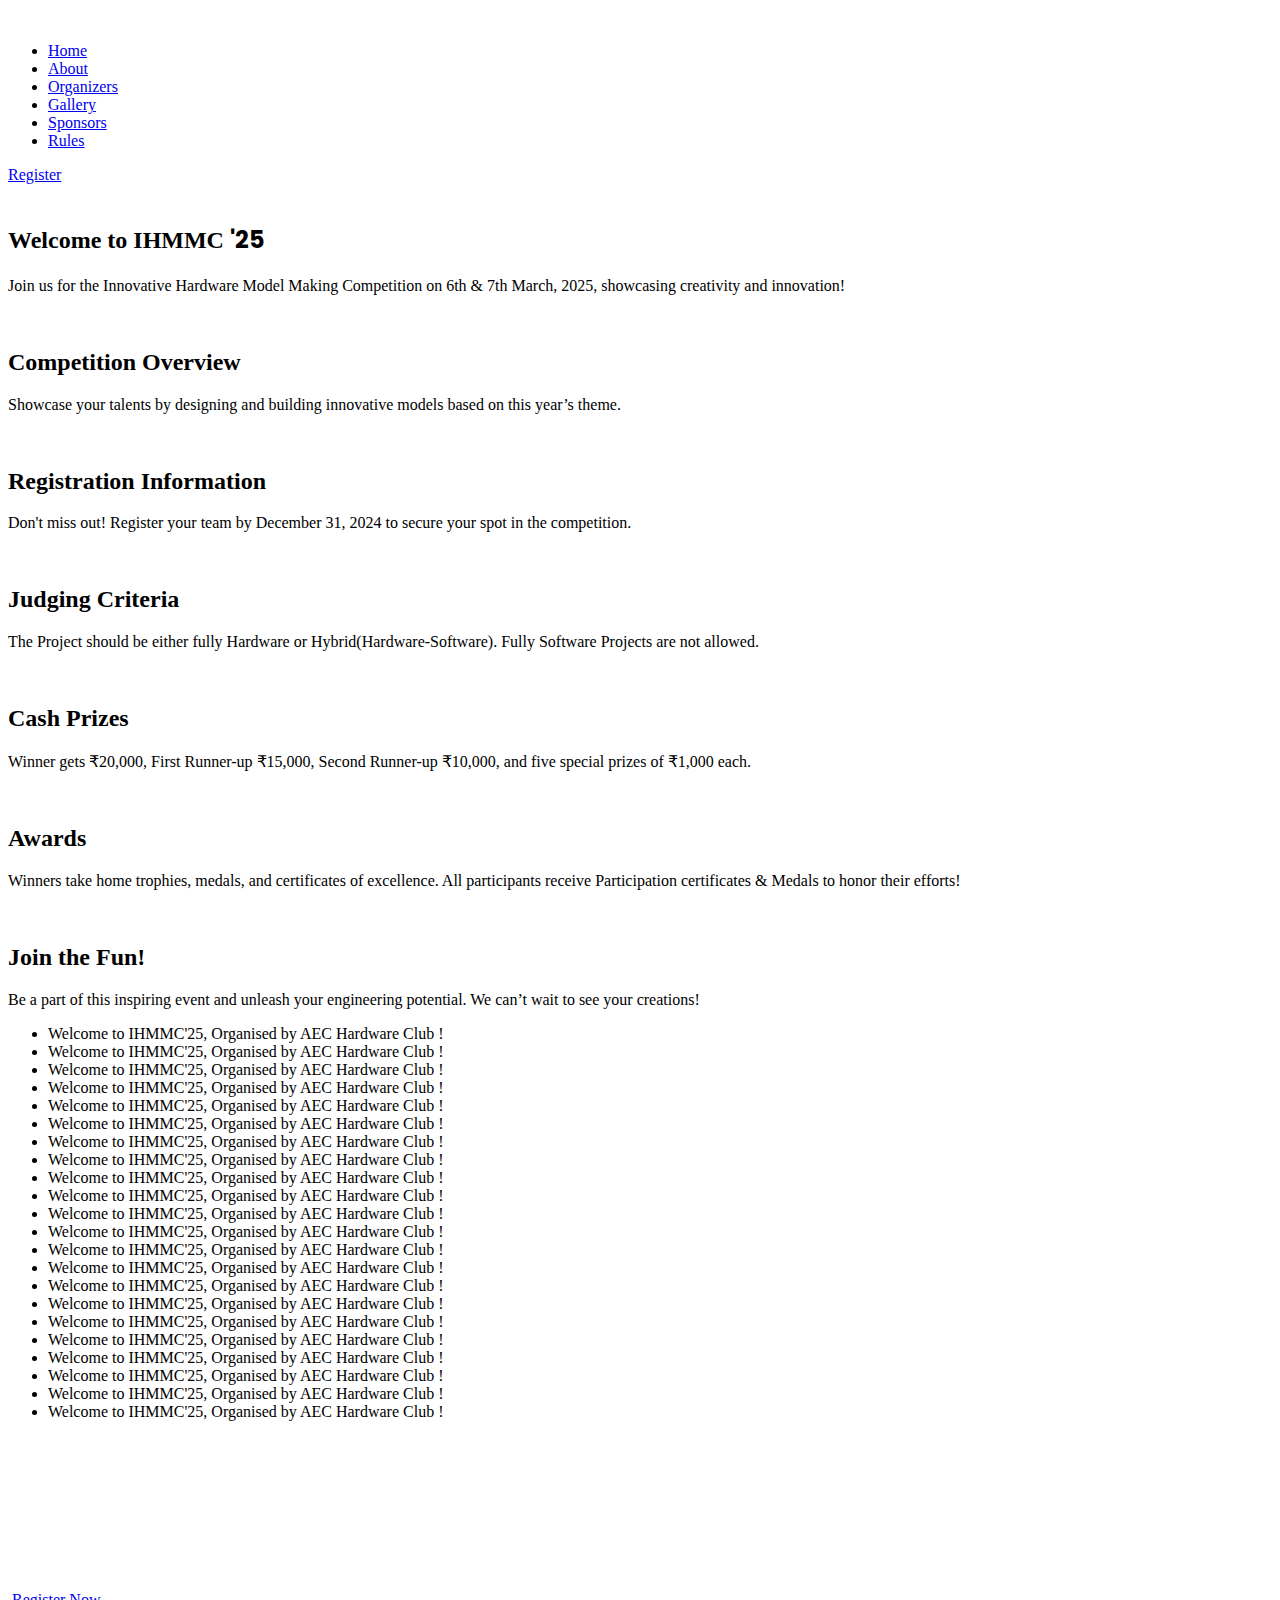
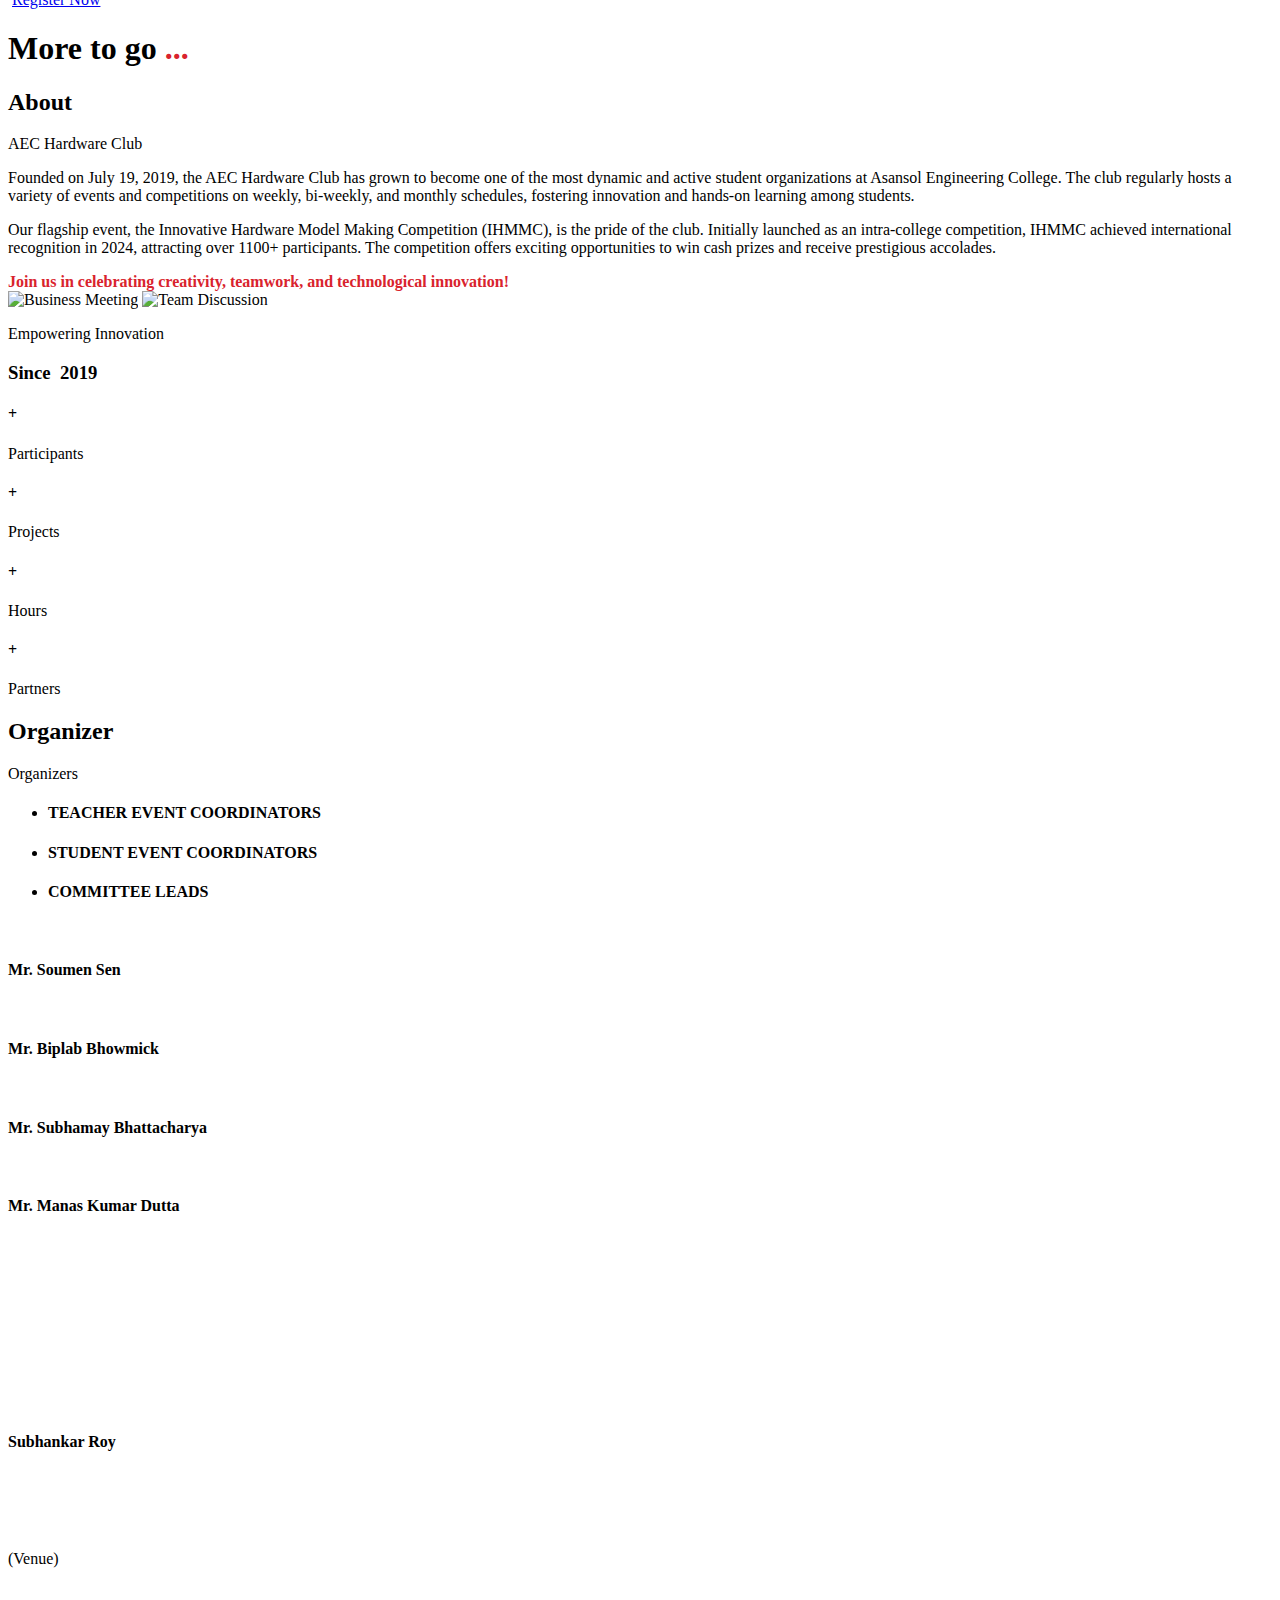
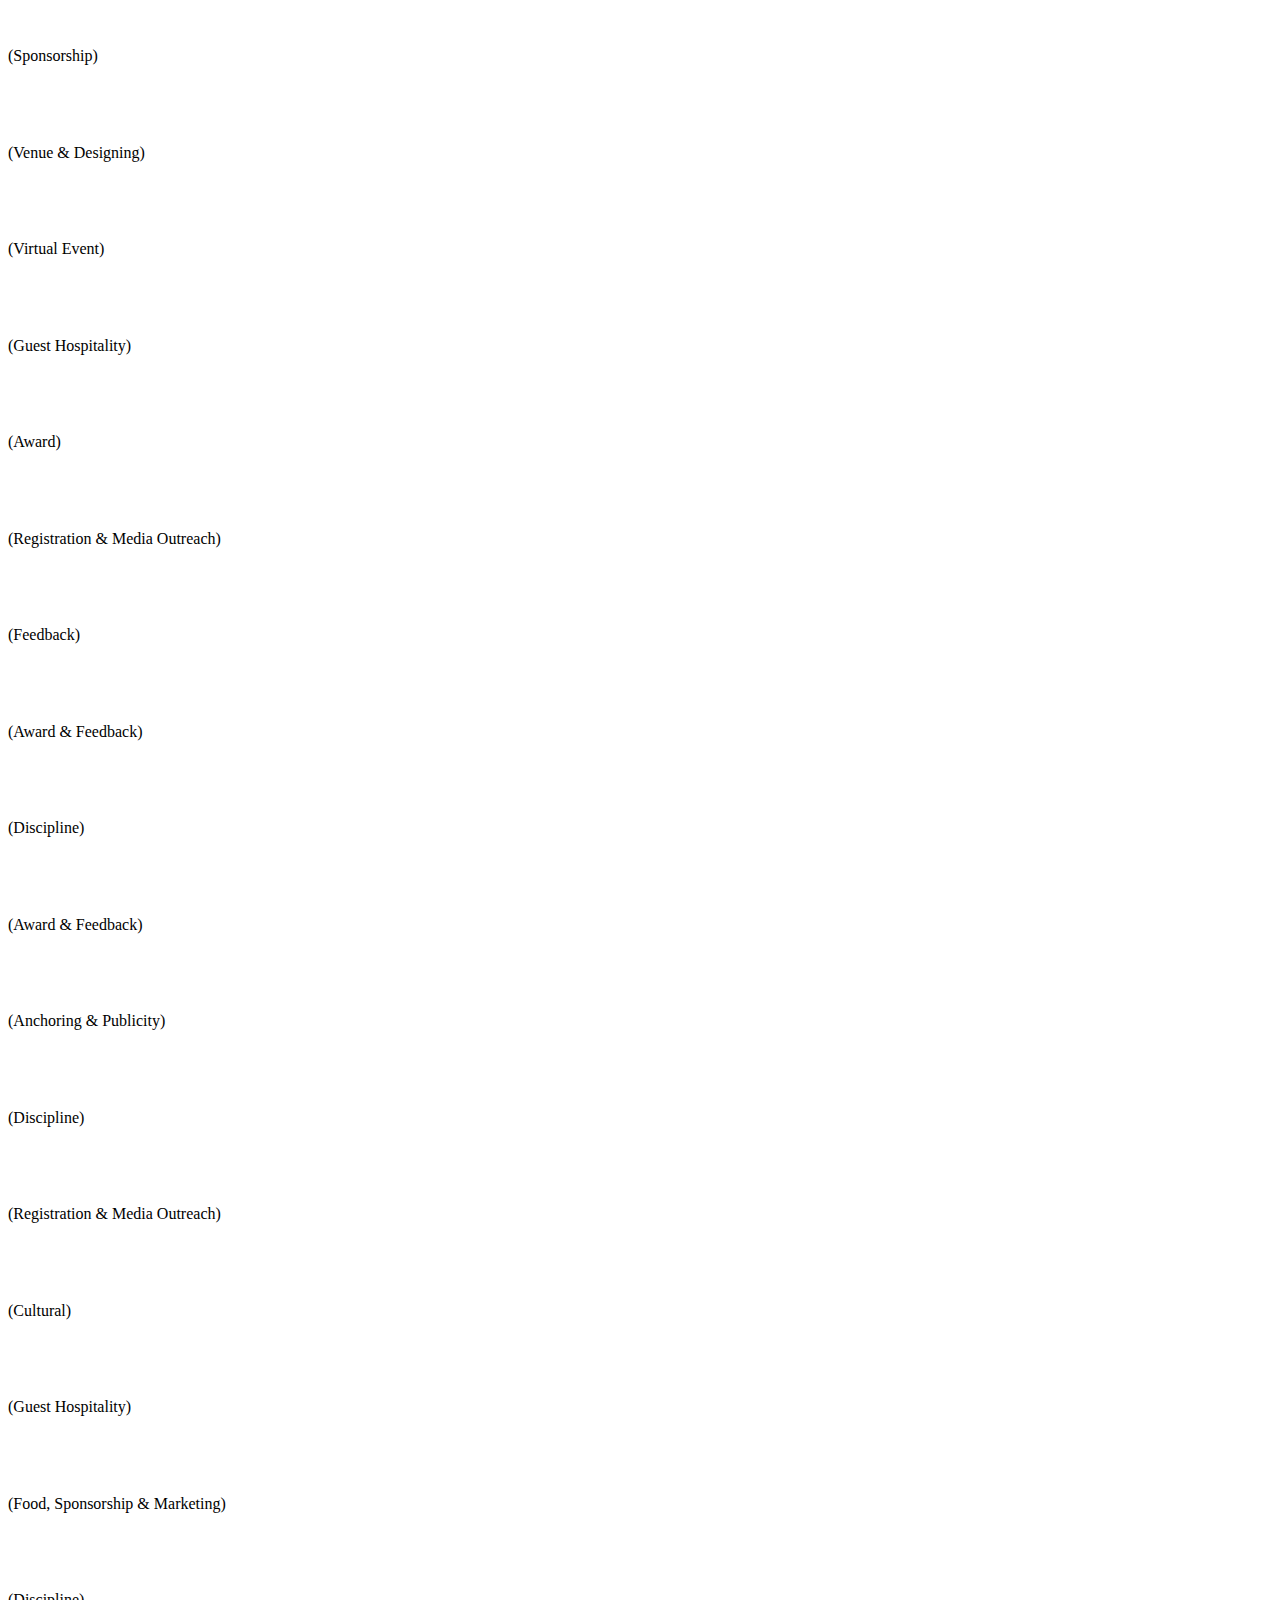
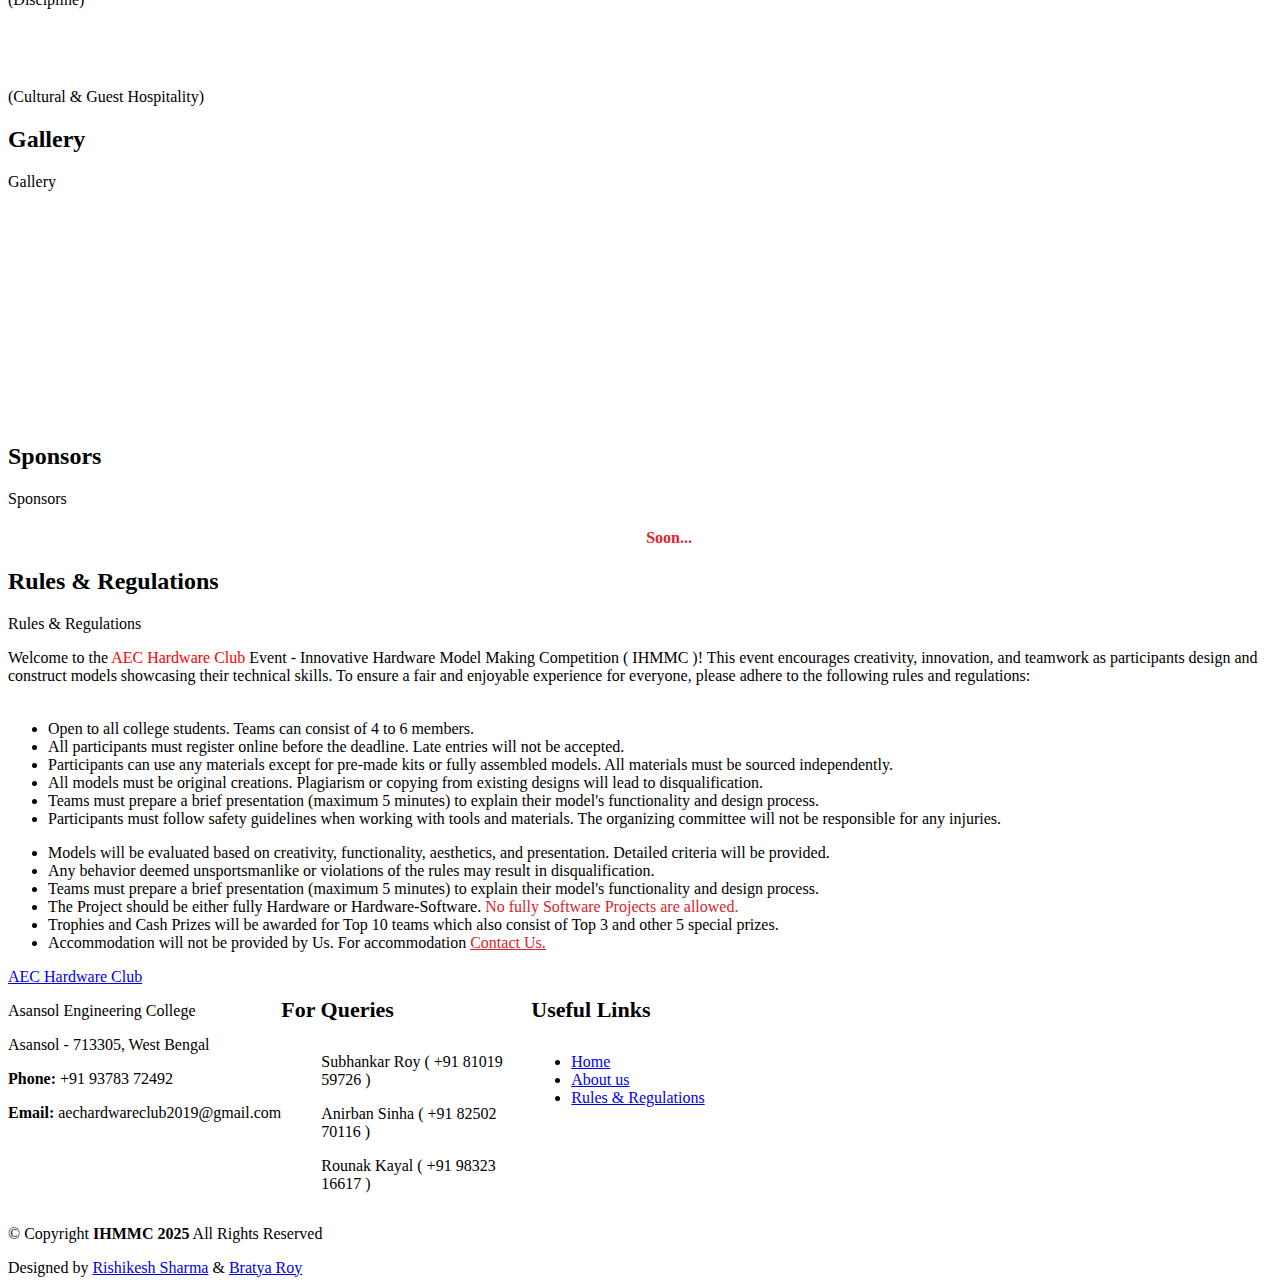
==== index.html @ 7e37bdff "Final Commited" ====
<!DOCTYPE html>
<html lang="en">

<head>
  <meta charset="utf-8">
  <meta content="width=device-width, initial-scale=1.0" name="viewport">
  <title>IHMMC 2025</title>
  <meta name="description" content="">
  <meta name="keywords" content="">

  <!-- Favicons -->
  <link href="assets/img/favicon.ico" rel="icon">
  <link href="assets/img/apple-touch-icon.png" rel="apple-touch-icon">

  <!-- Fonts -->
  <link href="https://fonts.googleapis.com" rel="preconnect">
  <link href="https://fonts.gstatic.com" rel="preconnect" crossorigin>
  <link href="https://fonts.googleapis.com/css2?family=Roboto:ital,wght@0,100;0,300;0,400;0,500;0,700;0,900;1,100;1,300;1,400;1,500;1,700;1,900&family=Poppins:ital,wght@0,100;0,200;0,300;0,400;0,500;0,600;0,700;0,800;0,900;1,100;1,200;1,300;1,400;1,500;1,600;1,700;1,800;1,900&family=Raleway:ital,wght@0,100;0,200;0,300;0,400;0,500;0,600;0,700;0,800;0,900;1,100;1,200;1,300;1,400;1,500;1,600;1,700;1,800;1,900&display=swap" rel="stylesheet">

  <!-- Vendor CSS Files -->
  <link href="assets/vendor/bootstrap/css/bootstrap.min.css" rel="stylesheet">
  <link href="assets/vendor/bootstrap-icons/bootstrap-icons.css" rel="stylesheet">
  <link href="assets/vendor/aos/aos.css" rel="stylesheet">
  <link href="assets/vendor/glightbox/css/glightbox.min.css" rel="stylesheet">
  <link href="assets/vendor/swiper/swiper-bundle.min.css" rel="stylesheet">

  <!-- jquary for counter -->

  <script src="https://code.jquery.com/jquery-1.12.4.min.js"></script>

  <!-- Main CSS File -->
  <link href="assets/css/main.css" rel="stylesheet">



  <!-- Countdown Timer -->
   <!-- Google Fonts -->
   <link rel="preconnect" href="https://fonts.googleapis.com">
   <link rel="preconnect" href="https://fonts.gstatic.com" crossorigin>
   <link href="https://fonts.googleapis.com/css2?family=Poppins:wght@500;600;700&family=Open+Sans&display=swap"
       rel="stylesheet">
   <!-- Style Flipdown -->
   <link href="https://pbutcher.uk/flipdown/css/flipdown/flipdown.css" rel="stylesheet" />
   <!-- Font Awesome -->
   <link href="https://use.fontawesome.com/releases/v5.3.1/css/all.css" rel="stylesheet" />
   

</head>

<body class="index-page">

  <header id="header" class="header d-flex align-items-center sticky-top">
    <div class="container-fluid container-xl position-relative d-flex align-items-center">

      <a href="index.html" class="logo d-flex align-items-center me-auto">
        <!-- Uncomment the line below if you also wish to use an image logo -->
        <img src="assets/img/android-chrome-192x192.png" alt="">
        <!-- <h1 class="sitename">IHMMC 2025</h1> -->
      </a>

      <nav id="navmenu" class="navmenu">
        <ul>
          <li><a href="#hero" class="active">Home</a></li>
          <li><a href="#about"><span>About</span></a>
          </li>
          <li><a href="#organizer">Organizers</a></li>
          <li><a href="#gallery">Gallery</a></li>
          <li><a href="#sponsors">Sponsors</a></li>
          <li><a href="#rules">Rules</a></li>
          <!-- <li><a href="contact.html">Contact</a></li> -->
        </ul>
        <i class="mobile-nav-toggle d-xl-none bi bi-list"></i>
      </nav>

      <a class="btn-getstarted" href="form.html">Register</a>

    </div>
  </header>

  <main class="main">

    <!-- Hero Section -->
    <section id="hero" class="hero section dark-background">

      <div id="hero-carousel" class="carousel slide carousel-fade" data-bs-ride="carousel" data-bs-interval="5000">

        <div class="carousel-item active">
          <img src="assets/img/hero-carousel/img1.jpg" alt="">
          <div class="carousel-container">
            <h2>Welcome to IHMMC <span style="font-family: 'Poppins';">'25</span><br></h2>
            <p> Join us for the Innovative Hardware Model Making Competition on <span>6th&nbsp</span>&<span>&nbsp7th March, 2025</span>, showcasing creativity and innovation!</p>
            <!-- <a href="#featured-services" class="btn-get-started">Get Started</a> -->
            <!-- <div class="hero-buttons">
              <a href="form.html" class="btn btn-get-started me-0 me-sm-2 mx-1">Register Now</a>
              <a href="https://www.youtube.com/watch?v=Mo5XJzEGf5Q" class="btn btn-link mt-2 mt-sm-0 glightbox">
                <i class="bi bi-play-circle me-1"></i>
                Play Video
              </a>
            </div> -->
          </div>
        </div><!-- End Carousel Item -->

        <div class="carousel-item">
          <img src="assets/img/hero-carousel/img2.jpg" alt="">
          <div class="carousel-container">
            <h2>Competition Overview<br></h2>
            <p>Showcase your <span>talents</span> by designing and building innovative models based on this year’s theme.</p>
            <!-- <a href="#featured-services" class="btn-get-started">Get Started</a> -->
            
          </div>
        </div><!-- End Carousel Item -->

        <div class="carousel-item">
          <img src="assets/img/hero-carousel/img3.jpg" alt="">
          <div class="carousel-container">
            <h2>Registration Information</h2>
            <p>Don't miss out! Register your team by <span>December 31, 2024</span> to secure your spot in the competition.</p>
            <!-- <a href="#featured-services" class="btn-get-started">Get Started</a> -->
            
          </div>
        </div><!-- End Carousel Item -->

        <div class="carousel-item">
          <img src="assets/img/hero-carousel/img4.jpg" alt="">
          <div class="carousel-container">
            <h2>Judging Criteria</h2>
            <p>The Project should be either fully Hardware or Hybrid(Hardware-Software). <span>Fully Software Projects are not allowed</span>.</p>
            <!-- <a href="#featured-services" class="btn-get-started">Get Started</a> -->
            
          </div>
        </div><!-- End Carousel Item -->
        <div class="carousel-item">
          <img src="assets/img/hero-carousel/img5.jpg" alt="">
          <div class="carousel-container">
            <h2>Cash Prizes</h2>
            <p> Winner gets <span>₹20,000</span>, First Runner-up <span>₹15,000</span>, Second Runner-up <span>₹10,000</span>, and five special prizes of <span>₹1,000</span> each.</p>
            <!-- <a href="#featured-services" class="btn-get-started">Get Started</a> -->
            
          </div>
        </div><!-- End Carousel Item -->
        <div class="carousel-item">
          <img src="assets/img/hero-carousel/img6.jpg" alt="">
          <div class="carousel-container">
            <h2>Awards</h2>
            <p>Winners take home <span>trophies</span>, <span>medals</span>, and <span>certificates</span> of excellence. All participants receive <span>Participation certificates</span> &<span>&nbsp;Medals</span>&nbsp;to honor their efforts!</p>
            <!-- <a href="#featured-services" class="btn-get-started">Get Started</a> -->
            
          </div>
        </div><!-- End Carousel Item -->
        <div class="carousel-item">
          <img src="assets/img/hero-carousel/img7.jpg" alt="">
          <div class="carousel-container">
            <h2>Join the Fun!</h2>
            <p>Be a part of this <span>inspiring event</span> and unleash your <span>engineering potential</span>. We can’t wait to see your creations!</p>
            <!-- <a href="#featured-services" class="btn-get-started">Get Started</a> -->
            
          </div>
        </div><!-- End Carousel Item -->

        <a class="carousel-control-prev" href="#hero-carousel" role="button" data-bs-slide="prev">
          <span class="carousel-control-prev-icon bi bi-chevron-left" aria-hidden="true"></span>
        </a>

        <a class="carousel-control-next" href="#hero-carousel" role="button" data-bs-slide="next">
          <span class="carousel-control-next-icon bi bi-chevron-right" aria-hidden="true"></span>
        </a>

        <ol class="carousel-indicators"></ol>

      </div>

    </section><!-- /Hero Section -->

    <!-- scrolling part -->

    <div class="stock-ticker" >
      <ul aria-hidden="true">
        <li class="ihmmc">Welcome to IHMMC'25, Organised by AEC Hardware Club !</li>
        <li class="ihmmc">Welcome to IHMMC'25, Organised by AEC Hardware Club !</li>
        <li class="ihmmc">Welcome to IHMMC'25, Organised by AEC Hardware Club !</li>
        <li class="ihmmc">Welcome to IHMMC'25, Organised by AEC Hardware Club !</li>
        <li class="ihmmc">Welcome to IHMMC'25, Organised by AEC Hardware Club !</li>
        <li class="ihmmc">Welcome to IHMMC'25, Organised by AEC Hardware Club !</li>
        <li class="ihmmc">Welcome to IHMMC'25, Organised by AEC Hardware Club !</li>
        <li class="ihmmc">Welcome to IHMMC'25, Organised by AEC Hardware Club !</li>
        <li class="ihmmc">Welcome to IHMMC'25, Organised by AEC Hardware Club !</li>
        <li class="ihmmc">Welcome to IHMMC'25, Organised by AEC Hardware Club !</li>
        <li class="ihmmc">Welcome to IHMMC'25, Organised by AEC Hardware Club !</li>
        <li class="ihmmc">Welcome to IHMMC'25, Organised by AEC Hardware Club !</li>
        <li class="ihmmc">Welcome to IHMMC'25, Organised by AEC Hardware Club !</li>
        <li class="ihmmc">Welcome to IHMMC'25, Organised by AEC Hardware Club !</li>
        <li class="ihmmc">Welcome to IHMMC'25, Organised by AEC Hardware Club !</li>
        <li class="ihmmc">Welcome to IHMMC'25, Organised by AEC Hardware Club !</li>
        <li class="ihmmc">Welcome to IHMMC'25, Organised by AEC Hardware Club !</li>
        <li class="ihmmc">Welcome to IHMMC'25, Organised by AEC Hardware Club !</li>
        <li class="ihmmc">Welcome to IHMMC'25, Organised by AEC Hardware Club !</li>
        <li class="ihmmc">Welcome to IHMMC'25, Organised by AEC Hardware Club !</li>
        <li class="ihmmc">Welcome to IHMMC'25, Organised by AEC Hardware Club !</li>
        <li class="ihmmc">Welcome to IHMMC'25, Organised by AEC Hardware Club !</li>
      </ul>
    </div>

    <!-- Video Section -->
    <section class="video-sec section">
      <div class="teaser">
        <iframe width="100%" height="100%" src="https://www.youtube.com/embed/lcIztndGxQ0" title="IHMMC&#39;25: Unleash the Innovator Within!🚀💡 | AEC Hardware Club" frameborder="0" allow="accelerometer; autoplay; clipboard-write; encrypted-media; gyroscope; picture-in-picture; web-share" referrerpolicy="strict-origin-when-cross-origin" allowfullscreen></iframe>
      </div>
      <div class="register">
        <img src="assets/img/G5bYnp7WzA.gif" alt="">
        <a class="button-85" href="form.html">Register Now</a>
      </div>
    </section><!-- /About Section -->


    <!-- Countdown Timer -->
    <section id="demo" class="section count-down">
      <div class="flipdown flipdown__theme-light" id="flipdown"></div>
      <h1 class="responsive-heading">
        More to go<span style="color: #D9232D; font-weight: bolder;">&nbsp;...</span>
      </h1>
    </section>


    <!-- About Section -->
    <section id="about" class="about section">

      <!-- Section Title -->
      <div class="container section-title" data-aos="fade-up">
        <h2>About</h2>
        <p>AEC Hardware Club<br></p>
      </div><!-- End Section Title -->

      <div class="container" data-aos="fade-up" data-aos-delay="100">

        <div class="row gy-4 padding-lr">

          <div class="col-lg-6 col-md-6 content" data-aos="fade-up" data-aos-delay="100">
            <p>
               Founded on July 19, 2019, the AEC Hardware Club has grown to become one of the most dynamic and active student organizations at Asansol Engineering College. The club regularly hosts a variety of events and competitions on weekly, bi-weekly, and monthly schedules, fostering innovation and hands-on learning among students.
            </p>

            <p>
              Our flagship event, the Innovative Hardware Model Making Competition (IHMMC), is the pride of the club. Initially launched as an intra-college competition, IHMMC achieved international recognition in 2024, attracting over 1100+ participants. The competition offers exciting opportunities to win cash prizes and receive prestigious accolades.
            </p>
            <span style="color: #D9232D; font-weight: 600;">Join us in celebrating creativity, teamwork, and technological innovation!
            </span>
            <!-- <ul>
              <li><i class="bi bi-check2-circle"></i> <span> The Club promotes collaboration in hardware development and engineering.</span></li>
              <li><i class="bi bi-check2-circle"></i> <span>We provide practical experience through projects, workshops, and labs.</span></li>
              <li><i class="bi bi-check2-circle"></i> <span>Members work together on innovative projects and competitions.</span></li>
              <li><i class="bi bi-check2-circle"></i> <span>Faculty and industry mentors offer valuable insights and support.</span></li>
              <li><i class="bi bi-check2-circle"></i> <span>We share our passion for hardware through outreach and educational events.</span></li>
            </ul> -->
          </div>

          <div class="col-lg-6 col-md-6" data-aos="fade-up" data-aos-delay="300">
            <div class="image-wrapper">
              <div class="images position-relative" data-aos="zoom-out" data-aos-delay="400">
                <img src="assets/img/llg2 (1).png" alt="Business Meeting" class="img-fluid main-image">
                <!-- <img src="assets/img/llg1.png" alt="Team Discussion" class="img-fluid small-image"> -->
                <img src="assets/img/HC LOGO.png" alt="Team Discussion" class="img-fluid small-image">
              </div>
              <div class="experience-badge floating">
                <p>Empowering Innovation</p>
                <h3> <span>Since &nbsp</span>2019</h3>
              </div>
            </div>
          </div>

        </div>

      </div>

      <div class="row stats-row gy-4 mt-5" data-aos="fade-up" data-aos-delay="500">
        <div class="col-lg-3 col-md-6">
          <div class="stat-item">
            <div class="stat-icon">
              <!-- <i class="bi bi-trophy"></i> -->
              <i class="bi bi-person"></i>
            </div>
            <div class="stat-content">
              <h4><span data-purecounter-start="0" data-purecounter-end="1100" data-purecounter-duration="1" class="purecounter"></span>+</h4>
              <p class="mb-0">Participants</p>
            </div>
          </div>
        </div>
        <div class="col-lg-3 col-md-6">
          <div class="stat-item">
            <div class="stat-icon">
              <!-- <i class="bi bi-briefcase"></i> -->
              <i class="bi bi-airplane-engines"></i>
            </div>
            <div class="stat-content">
              <h4><span data-purecounter-start="0" data-purecounter-end="250" data-purecounter-duration="1" class="purecounter"></span>+</h4>
              <p class="mb-0">Projects</p>
            </div>
          </div>
        </div>
        <div class="col-lg-3 col-md-6">
          <div class="stat-item">
            <div class="stat-icon">
              <!-- <i class="bi bi-graph-up"></i> -->
              <i class="bi bi-hourglass-split"></i>
            </div>
            <div class="stat-content">
              <h4><span data-purecounter-start="0" data-purecounter-end="50" data-purecounter-duration="1" class="purecounter"></span>+</h4>
              <p class="mb-0">Hours</p>
            </div>
          </div>
        </div>
        <div class="col-lg-3 col-md-6">
          <div class="stat-item">
            <div class="stat-icon">
              <!-- <i class="bi bi-award"></i> -->
              <i class="bi bi-microsoft-teams"></i>
            </div>
            <div class="stat-content">
              <h4><span data-purecounter-start="0" data-purecounter-end="40" data-purecounter-duration="1" class="purecounter"></span>+</h4>
              <p class="mb-0">Partners</p>
            </div>
          </div>
        </div>
      </div>

    </section><!-- /About Section -->

    <!-- performar_area_start  -->
     <section id="organizer">
    <div id="organizer" class="performar_area black_bg">
      <div class="container">
          <!-- Section Title -->
      <div class="container section-title" data-aos="fade-up">
        <h2>Organizer</h2>
        <p>Organizers<br></p>
      </div><!-- End Section Title -->
      <section id="features" class="features section">

        <!-- Section Title -->
  
        <div class="container">
  
          <div class="d-flex justify-content-center">
  
            <ul class="nav nav-tabs" data-aos="fade-up" data-aos-delay="100">
  
              <li class="nav-item">
                <a class="nav-link active show" data-bs-toggle="tab" data-bs-target="#features-tab-1">
                  <h4>TEACHER EVENT COORDINATORS</h4>
                </a>
              </li><!-- End tab nav item -->
  
              <li class="nav-item">
                <a class="nav-link" data-bs-toggle="tab" data-bs-target="#features-tab-2">
                  <h4>STUDENT EVENT COORDINATORS</h4>
                </a><!-- End tab nav item -->
  
              </li>
              <li class="nav-item">
                <a class="nav-link" data-bs-toggle="tab" data-bs-target="#features-tab-3">
                  <h4>COMMITTEE LEADS</h4>
                </a>
              </li>
              <!-- End tab nav item -->
  
            </ul>
  
          </div>
  
          <div class="tab-content" data-aos="fade-up" data-aos-delay="200">
  
            <div class="tab-pane fade active show" id="features-tab-1">
              <div class="row justify-content-center" >
                <div class="col-lg-8">
                    <div class="row">
                        <div class="col-lg-4 col-md-4">
                            <div  class="single_performer wow fadeInUp" data-aos="fade-up" data-wow-duration="1s" data-aos-delay="100" data-wow-delay=".3s">
                                <div data-tilt class="thumb">
                                    <img src="assets/img/performer/21.png" alt="">
                                </div>
                                <div class="performer_heading">
                                    <h4>Mr. Soumen Sen</h4>
                                    <!-- <span>Faculty Co-Ordinator</span> -->
                                </div>
                            </div>
                        </div>
                        <div class="col-lg-4 col-md-4">
                            <div  class="single_performer wow fadeInUp" data-aos="fade-up" data-wow-duration="1s" data-aos-delay="200" data-wow-delay=".4s">
                                <div data-tilt class="thumb">
                                    <img src="assets/img/performer/23.png" alt="">
                                </div>
                                <div class="performer_heading">
                                    <h4>Mr. Biplab Bhowmick</h4>
                                    <!-- <span>Faculty Co-Ordinator</span> -->
                                </div>
                            </div>
                        </div>
                        <div class="col-lg-4 col-md-4">
                            <div  class="single_performer wow fadeInUp" data-aos="fade-up" data-wow-duration="1s" data-aos-delay="300" data-wow-delay=".4s">
                                <div data-tilt class="thumb">
                                    <img src="assets/img/performer/22.png" alt="">
                                </div>
                                <div class="performer_heading">
                                    <h4>Mr. Subhamay Bhattacharya</h4>
                                    <!-- <span>Faculty Co-Ordinator</span> -->
                                </div>
                            </div>
                        </div>
                        <div class="col-lg-4 col-md-4">
                            <div  class="single_performer wow fadeInUp" data-aos="fade-up" data-wow-duration="1s" data-aos-delay="400" data-wow-delay=".5s">
                                <div data-tilt class="thumb">
                                    <img src="assets/img/performer/24.png" alt="">
                                </div>
                                <div class="performer_heading">
                                    <h4>Mr. Manas Kumar Dutta</h4>
                                    <!-- <span>Faculty Co-Ordinator</span> -->
                                </div>
                            </div>
                        </div>
                    </div>
                </div>
            </div>
            </div><!-- End tab content item -->
  
            <div class="tab-pane fade" id="features-tab-2">
              <div class="row justify-content-center" >
                <div class="col-lg-8">
                    <div class="row">
                        <div class="col-lg-4 col-md-4">
                            <div  class="single_performer wow fadeInUp" data-aos="fade-up" data-wow-duration="1s" data-aos-delay="100" data-wow-delay=".3s">
                                <div data-tilt class="thumb">
                                    <img src="assets/img/performer/2.png" alt="">
                                </div>
                                <div class="performer_heading">
                                    <h4><a href="https://www.instagram.com/photo_seen_this_is_/profilecard/?igsh=NjFianNvNGh6cmhi" style="color: #fff;">Rounak Kayal</a></h4>
                                    <!-- <span>Student Co-Ordinator</span> -->
                                </div>
                            </div>
                        </div>
                        <div class="col-lg-4 col-md-4">
                            <div  class="single_performer wow fadeInUp" data-aos="fade-up" data-wow-duration="1s" data-aos-delay="200" data-wow-delay=".4s">
                                <div data-tilt class="thumb">
                                    <img src="assets/img/performer/3.png" alt="">
                                </div>
                                <div class="performer_heading">
                                    <h4> <a href="https://www.linkedin.com/in/anirban-sinha-5181b0231" style="color: #fff;">Anirban Sinha</a> </h4>
                                    <!-- <span>Student Co-Ordinator</span> -->
                                </div>
                            </div>
                        </div>
                        <div class="col-lg-4 col-md-4">
                            <div  class="single_performer wow fadeInUp" data-aos="fade-up" data-wow-duration="1s" data-aos-delay="300" data-wow-delay=".4s">
                                <div data-tilt class="thumb">
                                    <img src="assets/img/performer/26.png" alt="">
                                </div>
                                <div class="performer_heading">
                                    <h4>Subhankar Roy</h4>
                                    <!-- <span>Student Co-Ordinator</span> -->
                                </div>
                            </div>
                        </div>
                    </div>
                </div>
            </div>
            </div><!-- End tab content item -->
  
            <div class="tab-pane fade" id="features-tab-3">
              <div class="row justify-content-center" >
                <div class="col-lg-8">
                    <div class="row">
                        <div class="col-lg-4 col-md-4">
                            <div  class="single_performer wow fadeInUp" data-aos="fade-up" data-wow-duration="1s" data-aos-delay="100" data-wow-delay=".3s">
                                <div data-tilt class="thumb">
                                    <img src="assets/img/performer/1.png" alt="">
                                </div>
                                <div class="performer_heading">
                                    <h4><a href="https://www.linkedin.com/in/amit-sen-610102259?utm_source=share&utm_campaign=share_via&utm_content=profile&utm_medium=android_app" style="color: #fff;">Amit Sen</a></h4>
                                    <span>(Venue)</span>
                                </div>
                            </div>
                        </div>
                        <div class="col-lg-4 col-md-4">
                            <div  class="single_performer wow fadeInUp" data-aos="fade-up" data-wow-duration="1s" data-aos-delay="200" data-wow-delay=".4s">
                                <div data-tilt class="thumb">
                                    <img src="assets/img/performer/4.png" alt="">
                                </div>
                                <div class="performer_heading">
                                    <h4><a href="https://www.linkedin.com/in/ananya-ghosh-462a68275/" style="color: #fff;">Ananya Ghosh</a></h4>
                                    <span>(Sponsorship)</span>
                                </div>
                            </div>
                        </div>
                        <div class="col-lg-4 col-md-4">
                            <div  class="single_performer wow fadeInUp" data-aos="fade-up" data-wow-duration="1s" data-aos-delay="300" data-wow-delay=".4s">
                                <div data-tilt class="thumb">
                                    <img src="assets/img/performer/21.jpg" alt="">
                                </div>
                                <div class="performer_heading">
                                    <h4><a href="https://www.linkedin.com/in/bratya-roy/" style="color: #fff;">Bratya Roy</a></h4>
                                    <span>(Venue & Designing)</span>
                                </div>
                            </div>
                        </div>
                        <div class="col-lg-4 col-md-4">
                            <div  class="single_performer wow fadeInUp" data-aos="fade-up" data-wow-duration="1s" data-aos-delay="400" data-wow-delay=".5s">
                                <div data-tilt class="thumb">
                                    <img src="assets/img/performer/5.png" alt="">
                                </div>
                                <div class="performer_heading">
                                    <h4><a href="https://www.linkedin.com/in/joyjeet-mukherjee05?utm_source=share&utm_campaign=share_via&utm_content=profile&utm_medium=android_app" style="color: #fff;">Joyjeet Mukherjee </a></h4>
                                    <span>(Virtual Event)</span>
                                </div>
                            </div>
                        </div>
                        <div class="col-lg-4 col-md-4">
                            <div   class="single_performer wow fadeInUp" data-aos="fade-up" data-wow-duration="1s" data-aos-delay="500" data-wow-delay=".6s">
                                <div data-tilt class="thumb">
                                    <img src="assets/img/performer/6.png" alt="">
                                </div>
                                <div class="performer_heading">
                                    <h4><a href="https://www.linkedin.com/in/komal-kumari-a7824b225?utm_source=share&utm_campaign=share_via&utm_content=profile&utm_medium=android_app" style="color: #fff;">Komal Kumari</a></h4>
                                    <span>(Guest Hospitality)</span>
                                </div>
                            </div>
                        </div>
                        <div class="col-lg-4 col-md-4">
                          <div   class="single_performer wow fadeInUp" data-aos="fade-up" data-wow-duration="1s" data-aos-delay="600" data-wow-delay=".6s">
                              <div data-tilt class="thumb">
                                  <img src="assets/img/performer/7.png" alt="">
                              </div>
                              <div class="performer_heading">
                                  <h4><a href="https://www.linkedin.com/in/madhumita-ghosh-b51531238" style="color: #fff;">Madhumita Ghosh</a></h4>
                                  <span>(Award)</span>
                              </div>
                          </div>
                      </div>
                      <div class="col-lg-4 col-md-4">
                        <div   class="single_performer wow fadeInUp" data-aos="fade-up" data-wow-duration="1s" data-aos-delay="600" data-wow-delay=".6s">
                            <div data-tilt class="thumb">
                                <img src="assets/img/performer/9.png" alt="">
                            </div>
                            <div class="performer_heading">
                                <h4><a href="https://www.linkedin.com/in/nilanjan-dutta-286206225/" style="color: #fff;">Nilanjan Dutta</a></h4>
                                <span>(Registration & Media Outreach)</span>
                            </div>
                        </div>
                    </div>
                    <div class="col-lg-4 col-md-4">
                      <div   class="single_performer wow fadeInUp" data-aos="fade-up" data-wow-duration="1s" data-aos-delay="600" data-wow-delay=".6s">
                          <div data-tilt class="thumb">
                              <img src="assets/img/performer/10.png" alt="">
                          </div>
                          <div class="performer_heading">
                              <h4><a href="https://www.linkedin.com/in/nikita-yadav-b66841237/" style="color: #fff;">Nikita Yadav</a></h4>
                              <span>(Feedback)</span>
                          </div>
                      </div>
                  </div>
                  <div class="col-lg-4 col-md-4">
                    <div   class="single_performer wow fadeInUp" data-aos="fade-up" data-wow-duration="1s" data-aos-delay="600" data-wow-delay=".6s">
                        <div data-tilt class="thumb">
                            <img src="assets/img/performer/8.png" alt="">
                        </div>
                        <div class="performer_heading">
                            <h4><a href="" style="color: #fff;">Nishu Kumari</a></h4>
                            <span>(Award & Feedback)</span>
                        </div>
                    </div>
                </div>
                <div class="col-lg-4 col-md-4">
                  <div   class="single_performer wow fadeInUp" data-aos="fade-up" data-wow-duration="1s" data-aos-delay="600" data-wow-delay=".6s">
                      <div data-tilt class="thumb">
                          <img src="assets/img/performer/11.png" alt="">
                      </div>
                      <div class="performer_heading">
                          <h4><a href="https://www.linkedin.com/in/priyanshu-chatterjee-0b79b523a?utm_source=share&utm_campaign=share_via&utm_content=profile&utm_medium=android_app" style="color: #fff;">Priyanshu Chatterjee</a></h4>
                          <span>(Discipline)</span>
                      </div>
                  </div>
              </div>
              <div class="col-lg-4 col-md-4">
                <div   class="single_performer wow fadeInUp" data-aos="fade-up" data-wow-duration="1s" data-aos-delay="600" data-wow-delay=".6s">
                    <div data-tilt class="thumb">
                        <img src="assets/img/performer/12.png" alt="">
                    </div>
                    <div class="performer_heading">
                        <h4><a href="https://www.instagram.com/rittika__24?igsh=MWl3aXo0cHM2dDVncw==" style="color: #fff;">Ritika Das</a></h4>
                        <span>(Award & Feedback)</span>
                    </div>
                </div>
            </div>
            <div class="col-lg-4 col-md-4">
              <div   class="single_performer wow fadeInUp" data-aos="fade-up" data-wow-duration="1s" data-aos-delay="600" data-wow-delay=".6s">
                  <div data-tilt class="thumb">
                      <img src="assets/img/performer/13.png" alt="">
                  </div>
                  <div class="performer_heading">
                      <h4><a href="https://www.linkedin.com/in/rumsha-waqia-wania-129718254?utm_source=share&utm_campaign=share_via&utm_content=profile&utm_medium=android_app" style="color: #fff;">Rumsha Waqia Wania</a></h4>
                      <span>(Anchoring & Publicity)</span>
                  </div>
              </div>
          </div>
          <div class="col-lg-4 col-md-4">
            <div   class="single_performer wow fadeInUp" data-aos="fade-up" data-wow-duration="1s" data-aos-delay="600" data-wow-delay=".6s">
                <div data-tilt class="thumb">
                    <img src="assets/img/performer/16.png" alt="">
                </div>
                <div class="performer_heading">
                    <h4><a href="https://www.linkedin.com/in/sanket-banerjee-6a5029231/" style="color: #fff;">Sanket Banerjee</a></h4>
                    <span>(Discipline)</span>
                </div>
            </div>
        </div>
        <div class="col-lg-4 col-md-4">
          <div   class="single_performer wow fadeInUp" data-aos="fade-up" data-wow-duration="1s" data-aos-delay="600" data-wow-delay=".6s">
              <div data-tilt class="thumb">
                  <img src="assets/img/performer/15.png" alt="">
              </div>
              <div class="performer_heading">
                  <h4><a href="https://www.linkedin.com/in/saroj-ghosh-a0a952225?trk=contact-info" style="color: #fff;">Saroj Ghosh</a></h4>
                  <span>(Registration & Media Outreach)</span>
              </div>
          </div>
      </div>
      <div class="col-lg-4 col-md-4">
        <div   class="single_performer wow fadeInUp" data-aos="fade-up" data-wow-duration="1s" data-aos-delay="600" data-wow-delay=".6s">
            <div data-tilt class="thumb">
                <img src="assets/img/performer/14.png" alt="">
            </div>
            <div class="performer_heading">
                <h4><a href="https://www.instagram.com/say_it_sayak/profilecard/?igsh=MTE0aGIzdzJiYjcxOQ==" style="color: #fff;">Sayak Bhattacharjee</a></h4>
                <span>(Cultural)</span>
            </div>
        </div>
    </div>
    <div class="col-lg-4 col-md-4">
      <div   class="single_performer wow fadeInUp" data-aos="fade-up" data-wow-duration="1s" data-aos-delay="600" data-wow-delay=".6s">
          <div data-tilt class="thumb">
              <img src="assets/img/performer/19.png" alt="">
          </div>
          <div class="performer_heading">
              <h4><a href="" style="color: #fff;">Snigdha Maji</a> </h4>
              <span>(Guest Hospitality)</span>
          </div>
      </div>
  </div>

  <div class="col-lg-4 col-md-4">
    <div   class="single_performer wow fadeInUp" data-aos="fade-up" data-wow-duration="1s" data-aos-delay="600" data-wow-delay=".6s">
        <div data-tilt class="thumb">
            <img src="assets/img/performer/17.png" alt="">
        </div>
        <div class="performer_heading">
            <h4><a href="https://www.linkedin.com/in/subhadeep-maity-434b16212?utm_source=share&utm_campaign=share_via&utm_content=profile&utm_medium=android_app" style="color: #fff;">Subhadeep Maity</a> </h4>
            <span>(Food, Sponsorship & Marketing)</span>
        </div>
    </div>
</div>
<div class="col-lg-4 col-md-4">
  <div   class="single_performer wow fadeInUp" data-aos="fade-up" data-wow-duration="1s" data-aos-delay="600" data-wow-delay=".6s">
      <div data-tilt class="thumb">
          <img src="assets/img/performer/18.png" alt="">
      </div>
      <div class="performer_heading">
          <h4><a href="https://www.linkedin.com/in/suhana-parvin-a72239247/" style="color: #fff;">Suhana Parvin </a></h4>
          <span>(Discipline)</span>
      </div>
  </div>
</div>
<div class="col-lg-4 col-md-4">
  <div   class="single_performer wow fadeInUp" data-aos="fade-up" data-wow-duration="1s" data-aos-delay="600" data-wow-delay=".6s">
      <div data-tilt class="thumb">
          <img src="assets/img/performer/20.png" alt="">
      </div>
      <div class="performer_heading">
          <h4><a href="https://www.linkedin.com/in/swastikadas542/" style="color: #fff;">Swastika Das</a></h4>
          <span>(Cultural & Guest Hospitality)</span>
      </div>
  </div>
</div>
                    </div>
                </div>
            </div>
            </div><!-- End tab content item -->
  
          </div>
  
        </div>
  
      </section><!-- /Features Section -->
      </div>
  </div>
</section>
  <!-- performar_area_end  -->

  <!-- Gallery Section -->
  <section id="gallery" class="gallery section">

    <!-- Section Title -->
    <div class="container section-title" data-aos="fade-up">
      <h2>Gallery</h2>
      <p>Gallery</p>
    </div><!-- End Section Title -->

    <div class="container" data-aos="fade-up" data-aos-delay="100">

      <div class="swiper init-swiper">
        <script type="application/json" class="swiper-config">
          {
            "loop": true,
            "speed": 600,
            "autoplay": {
              "delay": 5000
            },
            "slidesPerView": "auto",
            "centeredSlides": true,
            "pagination": {
              "el": ".swiper-pagination",
              "type": "bullets",
              "clickable": true
            },
            "breakpoints": {
              "320": {
                "slidesPerView": 1,
                "spaceBetween": 0
              },
              "768": {
                "slidesPerView": 3,
                "spaceBetween": 20
              },
              "1200": {
                "slidesPerView": 5,
                "spaceBetween": 20
              }
            }
          }
        </script>
        <div class="swiper-wrapper align-items-center">
          <div class="swiper-slide"><a class="glightbox" data-gallery="images-gallery" href="assets/img/event-gallery/_DSC0084.JPG"><img src="assets/img/event-gallery/_DSC0084.JPG" class="img-fluid" alt=""></a></div>
          <div class="swiper-slide"><a class="glightbox" data-gallery="images-gallery" href="assets/img/event-gallery/_DSC0090.JPG"><img src="assets/img/event-gallery/_DSC0090.JPG" class="img-fluid" alt=""></a></div>
          <div class="swiper-slide"><a class="glightbox" data-gallery="images-gallery" href="assets/img/event-gallery/_DSC0111.JPG"><img src="assets/img/event-gallery/_DSC0111.JPG" class="img-fluid" alt=""></a></div>
          <div class="swiper-slide"><a class="glightbox" data-gallery="images-gallery" href="assets/img/event-gallery/_DSC0121.JPG"><img src="assets/img/event-gallery/_DSC0121.JPG" class="img-fluid" alt=""></a></div>
          <div class="swiper-slide"><a class="glightbox" data-gallery="images-gallery" href="assets/img/event-gallery/_DSC0124.JPG"><img src="assets/img/event-gallery/_DSC0124.JPG" class="img-fluid" alt=""></a></div>
          <div class="swiper-slide"><a class="glightbox" data-gallery="images-gallery" href="assets/img/event-gallery/_DSC0125.JPG"><img src="assets/img/event-gallery/_DSC0125.JPG" class="img-fluid" alt=""></a></div>
          <div class="swiper-slide"><a class="glightbox" data-gallery="images-gallery" href="assets/img/event-gallery/_DSC0126.JPG"><img src="assets/img/event-gallery/_DSC0126.JPG" class="img-fluid" alt=""></a></div>
          <div class="swiper-slide"><a class="glightbox" data-gallery="images-gallery" href="assets/img/event-gallery/_DSC0134.JPG"><img src="assets/img/event-gallery/_DSC0134.JPG" class="img-fluid" alt=""></a></div>
          <div class="swiper-slide"><a class="glightbox" data-gallery="images-gallery" href="assets/img/event-gallery/_DSC0695.JPG"><img src="assets/img/event-gallery/_DSC0695.JPG" class="img-fluid" alt=""></a></div>
          <div class="swiper-slide"><a class="glightbox" data-gallery="images-gallery" href="assets/img/event-gallery/_DSC0828.JPG"><img src="assets/img/event-gallery/_DSC0828.JPG" class="img-fluid" alt=""></a></div>
          <div class="swiper-slide"><a class="glightbox" data-gallery="images-gallery" href="assets/img/event-gallery/_DSC1006.JPG"><img src="assets/img/event-gallery/_DSC1006.JPG" class="img-fluid" alt=""></a></div>
          <div class="swiper-slide"><a class="glightbox" data-gallery="images-gallery" href="assets/img/event-gallery/_DSC1024.JPG"><img src="assets/img/event-gallery/_DSC1024.JPG" class="img-fluid" alt=""></a></div>
        </div>
        <div class="swiper-pagination"></div>
      </div>

    </div>

  </section><!-- /Gallery Section -->

  <!-- Sponsors Section -->
  <section id="sponsors" class="sponsors section light-background">

    <!-- Section Title -->
    <div class="container section-title" ">
      <h2>Sponsors</h2>
      <p>Sponsors</p>
    </div><!-- End Section Title -->

    <div class="container"  >


      <h4 class="sponsor-blank" style="color: #fff; font-weight: 600; display: flex; justify-content: center;">Coming&nbsp<span style="color: #D9232D;">Soon...</span></h4>
      <!-- <div class="row g-0 clients-wrap">

        <div class="col-xl-3 col-md-4 client-logo">
          <img src="assets/img/clients/client-1.png" class="img-fluid" alt="">
        </div>

        <div class="col-xl-3 col-md-4 client-logo">
          <img src="assets/img/clients/client-2.png" class="img-fluid" alt="">
        </div>

        <div class="col-xl-3 col-md-4 client-logo">
          <img src="assets/img/clients/client-3.png" class="img-fluid" alt="">
        </div>

        <div class="col-xl-3 col-md-4 client-logo">
          <img src="assets/img/clients/client-4.png" class="img-fluid" alt="">
        </div>

        <div class="col-xl-3 col-md-4 client-logo">
          <img src="assets/img/clients/client-5.png" class="img-fluid" alt="">
        </div>

        <div class="col-xl-3 col-md-4 client-logo">
          <img src="assets/img/clients/client-6.png" class="img-fluid" alt="">
        </div>

        <div class="col-xl-3 col-md-4 client-logo">
          <img src="assets/img/clients/client-7.png" class="img-fluid" alt="">
        </div>

        <div class="col-xl-3 col-md-4 client-logo">
          <img src="assets/img/clients/client-8.png" class="img-fluid" alt="">
        </div>

      </div> -->

    </div>

  </section><!-- /Sponsors Section -->

    <!-- About Section -->
    <section id="rules" class="about section rules">

      <!-- Section Title -->
      <div class="container section-title" >
        <h2>Rules & Regulations</h2>
        <p>Rules & Regulations<br></p>
      </div><!-- End Section Title -->

      <div class="container"  >

        <div class="row gy-4 padding-lr">
          <p style="margin-bottom: 35px; ">
            Welcome to the <span style="color: #FB0000;">AEC Hardware Club</span> Event - Innovative  Hardware Model Making Competition ( IHMMC )! This event encourages creativity, innovation, and teamwork as participants design and construct models showcasing their technical skills. To ensure a fair and enjoyable experience for everyone, please adhere to the following rules and regulations:
          </p>
          <div class="col-xl-6 mt-0" style="margin-top: 0px; ">
            <ul>
              <li><i class="bi bi-check2-circle"></i> <span> Open to all college students. Teams can consist of 4 to 6 members.</span></li>
              <li><i class="bi bi-check2-circle"></i> <span>All participants must register online before the deadline. Late entries will not be accepted.</span></li>
              <!-- <li><i class="bi bi-check2-circle"></i> <span>Models should align with the specified theme, which will be announced prior to the competition.</span></li> -->
              <li><i class="bi bi-check2-circle"></i> <span>Participants can use any materials except for pre-made kits or fully assembled models. All materials must be sourced independently.</span></li>
              <li><i class="bi bi-check2-circle"></i> <span>All models must be original creations. Plagiarism or copying from existing designs will lead to disqualification.</span></li>
              <li><i class="bi bi-check2-circle"></i> <span>Teams must prepare a brief presentation (maximum 5 minutes) to explain their model's functionality and design process.</span></li>
              <li><i class="bi bi-check2-circle"></i> <span>Participants must follow safety guidelines when working with tools and materials. The organizing committee will not be responsible for any injuries.</span></li>
            </ul>
          </div>

          <div class="col-xl-6 mt-0" style="margin-top: 0px; ">
            <ul>
              <li><i class="bi bi-check2-circle"></i> <span> Models will be evaluated based on creativity, functionality, aesthetics, and presentation. Detailed criteria will be provided.</span></li>
              
              <li><i class="bi bi-check2-circle"></i> <span>Any behavior deemed unsportsmanlike or violations of the rules may result in disqualification.</span></li>
              <li><i class="bi bi-check2-circle"></i> <span> Teams must prepare a brief presentation (maximum 5 minutes) to explain their model's functionality and design process.
              </span></li>
              <li><i class="bi bi-check2-circle"></i> <span>The Project should be either fully Hardware or Hardware-Software. <span style="color: #D9232D;">No fully Software Projects are allowed.</span></span></li>
              <li><i class="bi bi-check2-circle"></i> <span>Trophies and Cash Prizes will be awarded for Top 10 teams which also consist of Top 3 and other 5 special prizes.</span></li>
              <li><i class="bi bi-check2-circle"></i> <span>Accommodation will not be provided by Us. For accommodation <a href="mailto:aechardwareclub2019@gmail.com?subject=Inquiry&body=Hello%20there!%0A%0AI%20would%20like%20to%20ask%20about%20..."><span style="color: #D9232D; text-decoration: underline;">Contact Us.</span></span></a></li>
            </ul>
          </div>

        </div>

      </div>
    </section><!-- /About Section -->


    



  </main>

  <footer id="footer" class="footer dark-background">

    <div class="container footer-top">
      <div class="row gy-4 footer-flex" style="display: flex;">
        <div class="col-lg-4 col-md-6 footer-about">
          <a href="index.html" class="logo d-flex align-items-center">
            <span class="sitename">AEC Hardware Club</span>
          </a>
          <div class="footer-contact pt-3">
            <p>Asansol Engineering College</p>
            <p>Asansol - 713305, West Bengal</p>
            <p class="mt-3"><strong>Phone:</strong> <span>+91 93783 72492</span></p>
            <p><strong>Email:</strong> <span>aechardwareclub2019@gmail.com</span></p>
          </div>
          <div class="social-links d-flex mt-4">
            <a href="mailto:aechardwareclub2019@gmail.com"><i class="bi bi-envelope-at"></i></a>
            <!-- <a href=""><i class="bi bi-facebook"></i></a> -->
            <a href="https://www.instagram.com/aec.hardware.club?igsh=NmozcTNwNGhzbHY1"><i class="bi bi-instagram"></i></a>
            <a href="https://www.linkedin.com/company/aec-hardware-club/"><i class="bi bi-linkedin"></i></a>
          </div>
        </div>

        <div class="col-lg-2 col-md-3 footer-links" style="width: 250px;">
          <h4 style="font-size: 22px;">For Queries</h4>
          <ul>
            <p> Subhankar Roy  ( +91 81019 59726 )</p>
            <p> Anirban Sinha  ( +91 82502 70116 )</p>
            <p> Rounak Kayal  ( +91 98323 16617 )</p>
            <!-- <li><a href="#">Terms of service</a></li> -->
            <!-- <li><a href="#">Privacy policy</a></li> -->
          </ul>
        </div>

        <div class="col-lg-2 col-md-3 footer-links">
          <h4 style="font-size: 22px;">Useful Links</h4>
          <ul>
            <li><a href="#">Home</a></li>
            <li><a href="#about">About us</a></li>
            <li><a href="#rules">Rules & Regulations</a></li>
            <!-- <li><a href="#">Terms of service</a></li> -->
            <!-- <li><a href="#">Privacy policy</a></li> -->
          </ul>
        </div>

        

        <!-- <div class="col-lg-4 col-md-12 footer-newsletter">
          <h4>Our Newsletter</h4>
          <p>Subscribe to our newsletter and receive the latest news about our products and services!</p>
          <form action="forms/newsletter.php" method="post" class="php-email-form">
            <div class="newsletter-form"><input type="email" name="email"><input type="submit" value="Subscribe"></div>
            <div class="loading">Loading</div>
            <div class="error-message"></div>
            <div class="sent-message">Your subscription request has been sent. Thank you!</div>
          </form>
        </div> -->

      </div>
    </div>

    <div class="container copyright text-center mt-4">
      <p>© <span>Copyright</span> <strong class="px-1 sitename">IHMMC 2025</strong> <span>All Rights Reserved</span></p>
      <div class="credits">
        Designed by <a href="https://www.linkedin.com/in/rishikesh-sharma-a8b842287/" target="_blank">Rishikesh Sharma</a>&nbsp;&&nbsp;<a href="https://www.linkedin.com/in/bratya-roy/" target="_blank">Bratya Roy</a>
      </div>
    </div>

  </footer>

  <!-- Scroll Top -->
  <a href="#" id="scroll-top" class="scroll-top d-flex align-items-center justify-content-center"><i class="bi bi-arrow-up-short"></i></a>

  <!-- Preloader -->
  <div id="preloader"></div>

  <!-- Vendor JS Files -->
  <script src="assets/vendor/bootstrap/js/bootstrap.bundle.min.js"></script>
  <script src="assets/vendor/php-email-form/validate.js"></script>
  <script src="assets/vendor/aos/aos.js"></script>
  <script src="assets/vendor/glightbox/js/glightbox.min.js"></script>
  <script src="assets/vendor/imagesloaded/imagesloaded.pkgd.min.js"></script>
  <script src="assets/vendor/isotope-layout/isotope.pkgd.min.js"></script>
  <script src="assets/vendor/purecounter/purecounter_vanilla.js"></script>
  <script src="assets/vendor/waypoints/noframework.waypoints.js"></script>
  <script src="assets/vendor/swiper/swiper-bundle.min.js"></script>
  <script src="http://cdnjs.cloudflare.com/ajax/libs/waypoints/2.0.3/waypoints.min.js"></script>
  <script src="jquery.counterup.min.js"></script>
  <!-- Main JS File -->
  <script src="assets/js/main.js"></script>
  <script src="assets/js/tilt.jquery.js"></script>
  <div class="circle_img"></div>
  <script src="js/popper.min.js"></script>
  <script src="js/owl.carousel.min.js"></script>
  <script src="js/waypoints.min.js"></script>
  <script src="js/scrollIt.js"></script>
  <script src="js/wow.min.js"></script>


  <!-- Countdown Timer -->
  <script src="https://pbutcher.uk/flipdown/js/flipdown/flipdown.js"></script>
  <script>
    document.addEventListener('DOMContentLoaded', () => {
        // Unix timestamp (in seconds) to count down to
        var toDayFromNow = (new Date("Mar 5, 2025 23:59:59").getTime() / 1000) + (3600 / 60 / 60 / 24) - 1;
        // Set Up FlipDown
        var flipdown = new FlipDown(toDayFromNow)

        // Start The Count Down
        .start()
        // Do Something When The Countdown Ends
        .ifEnded(() => {
            document.querySelector(".flipdown").innerHTML = `<h2>Waiting is Over</h2>`;
        });
    });
  </script>

</body>

</html>
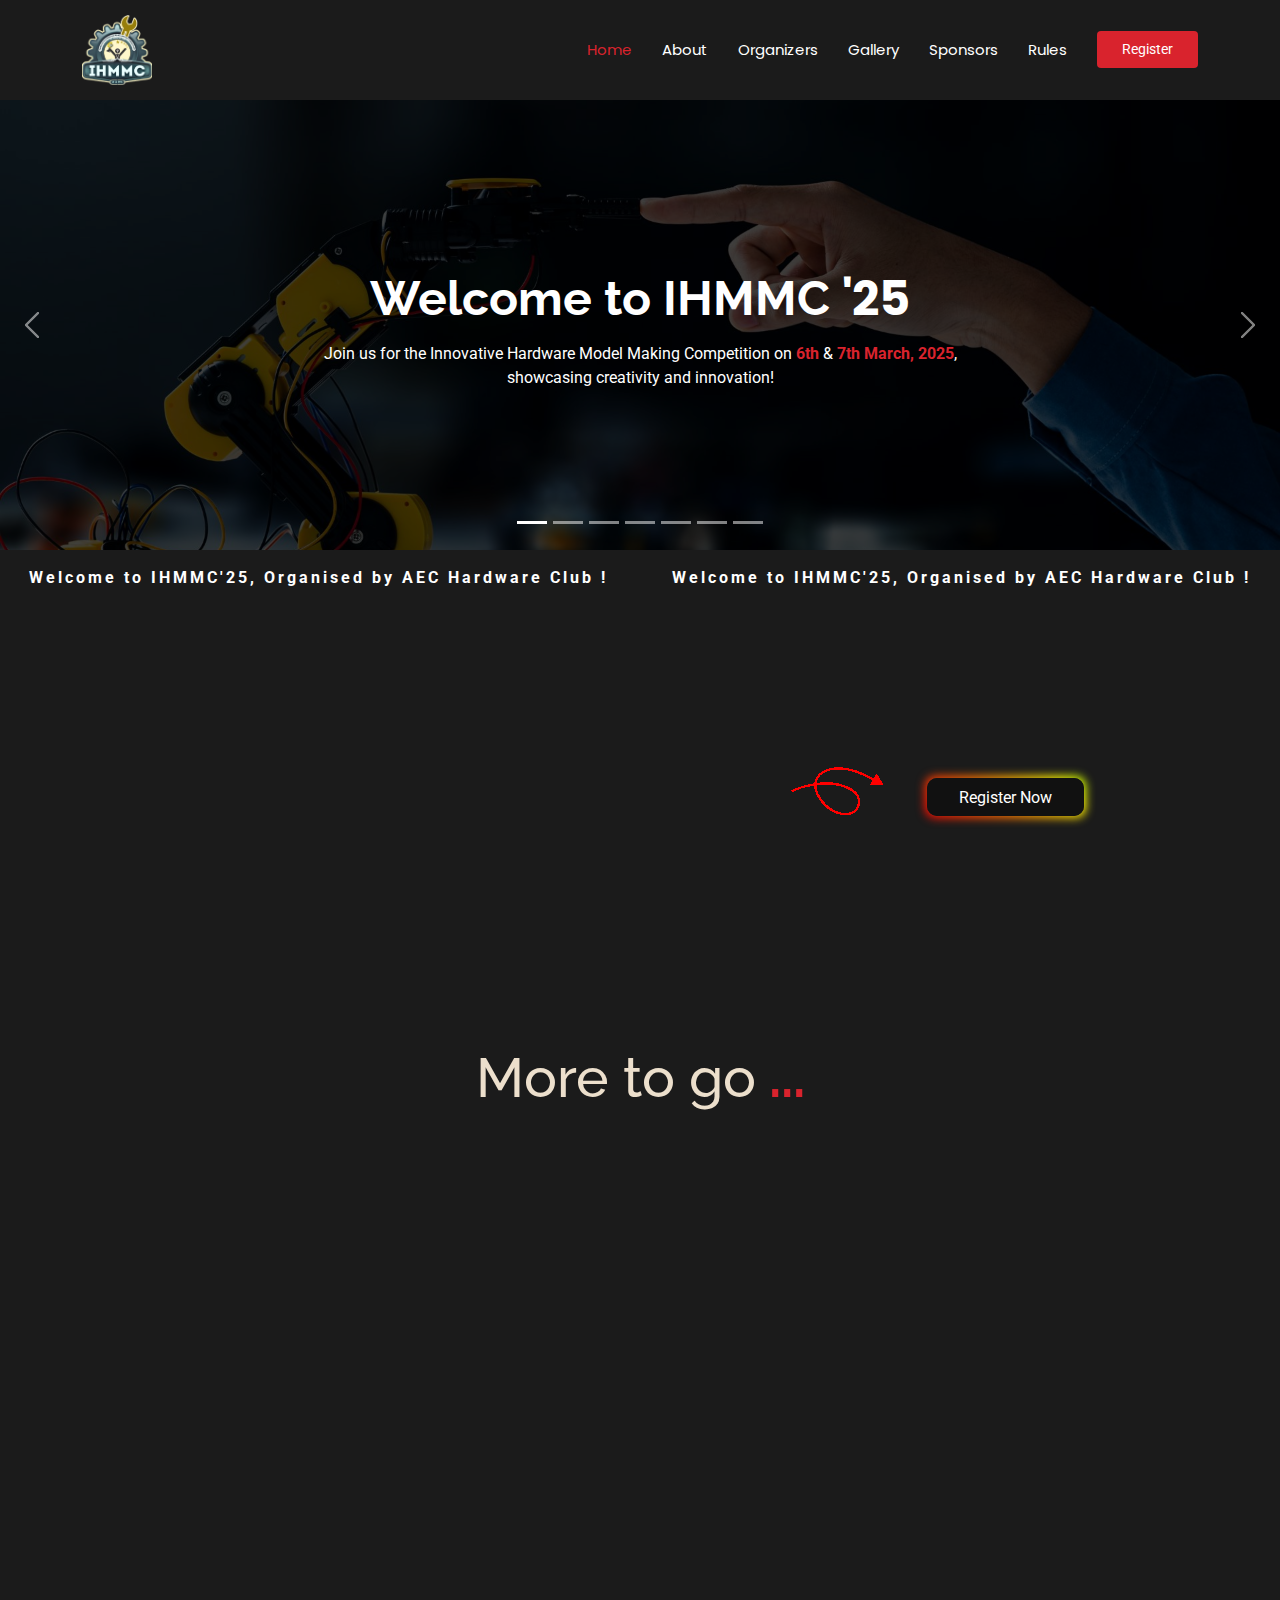
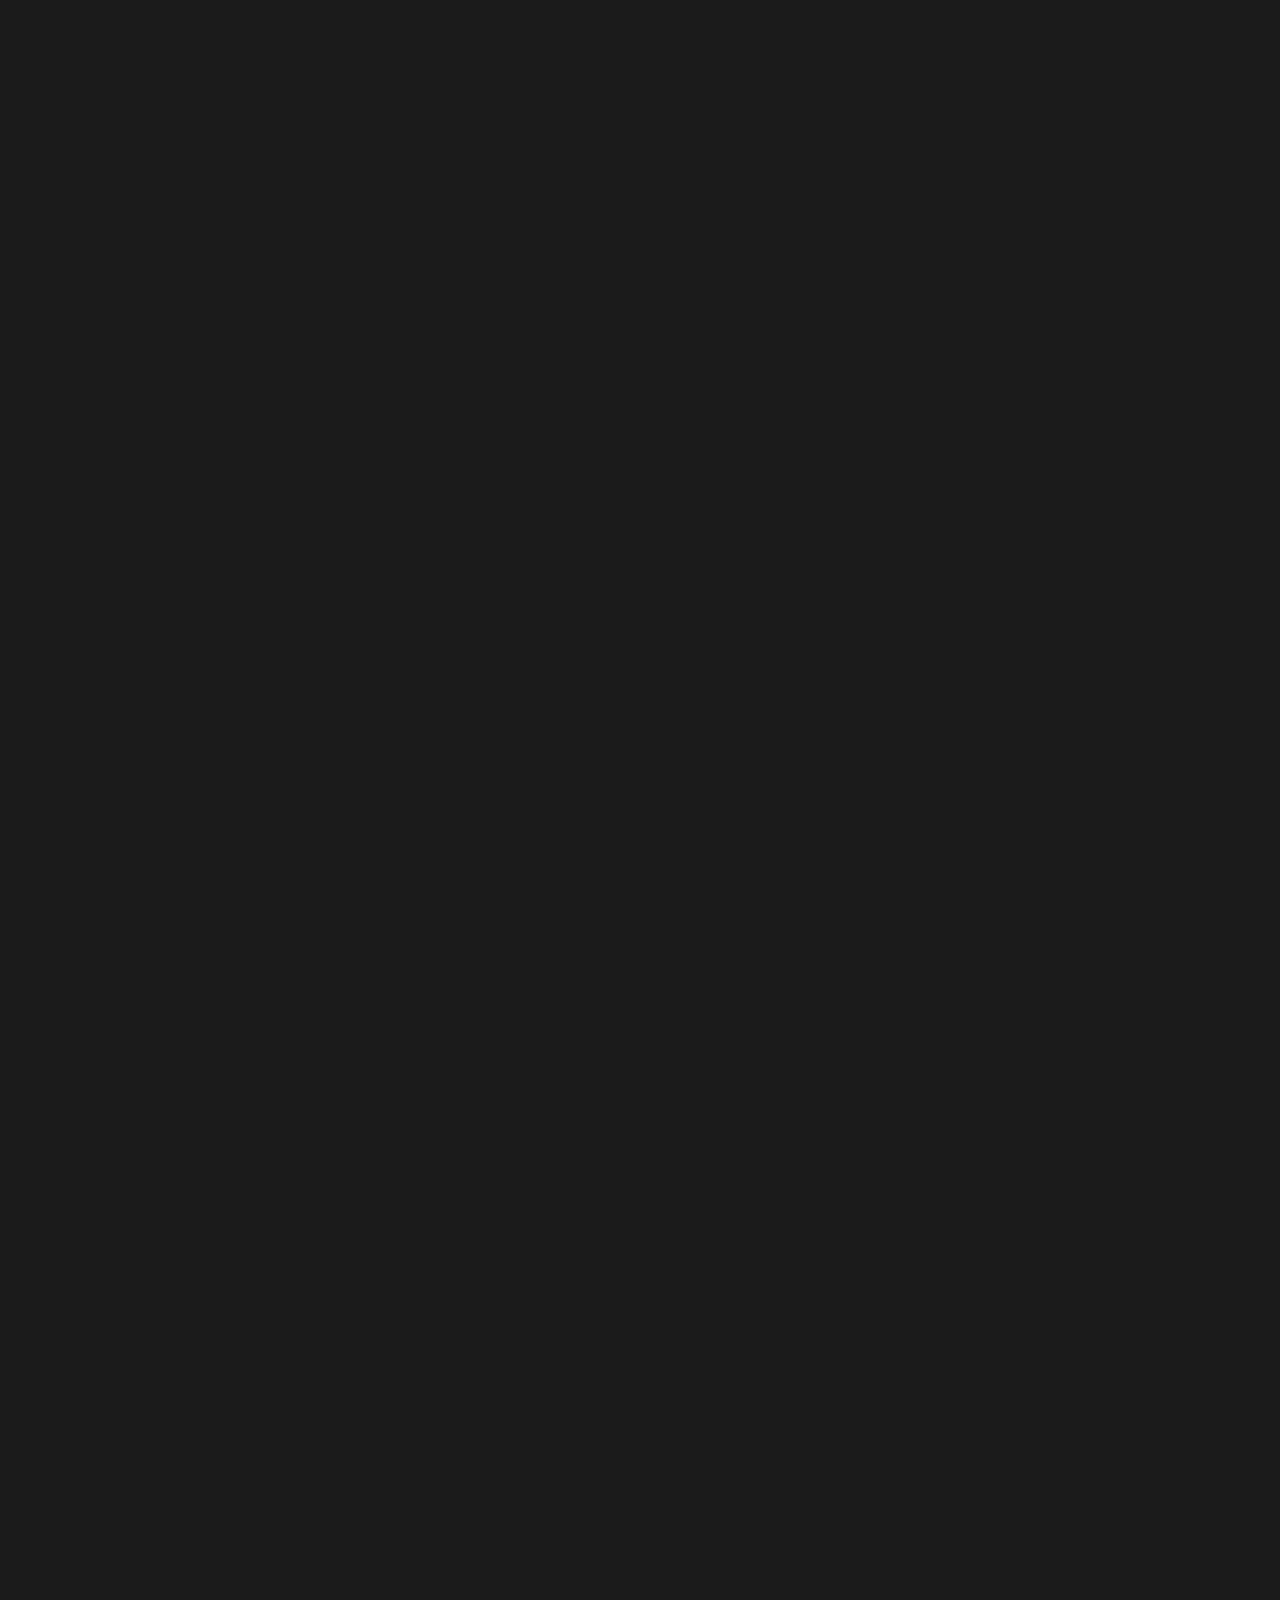
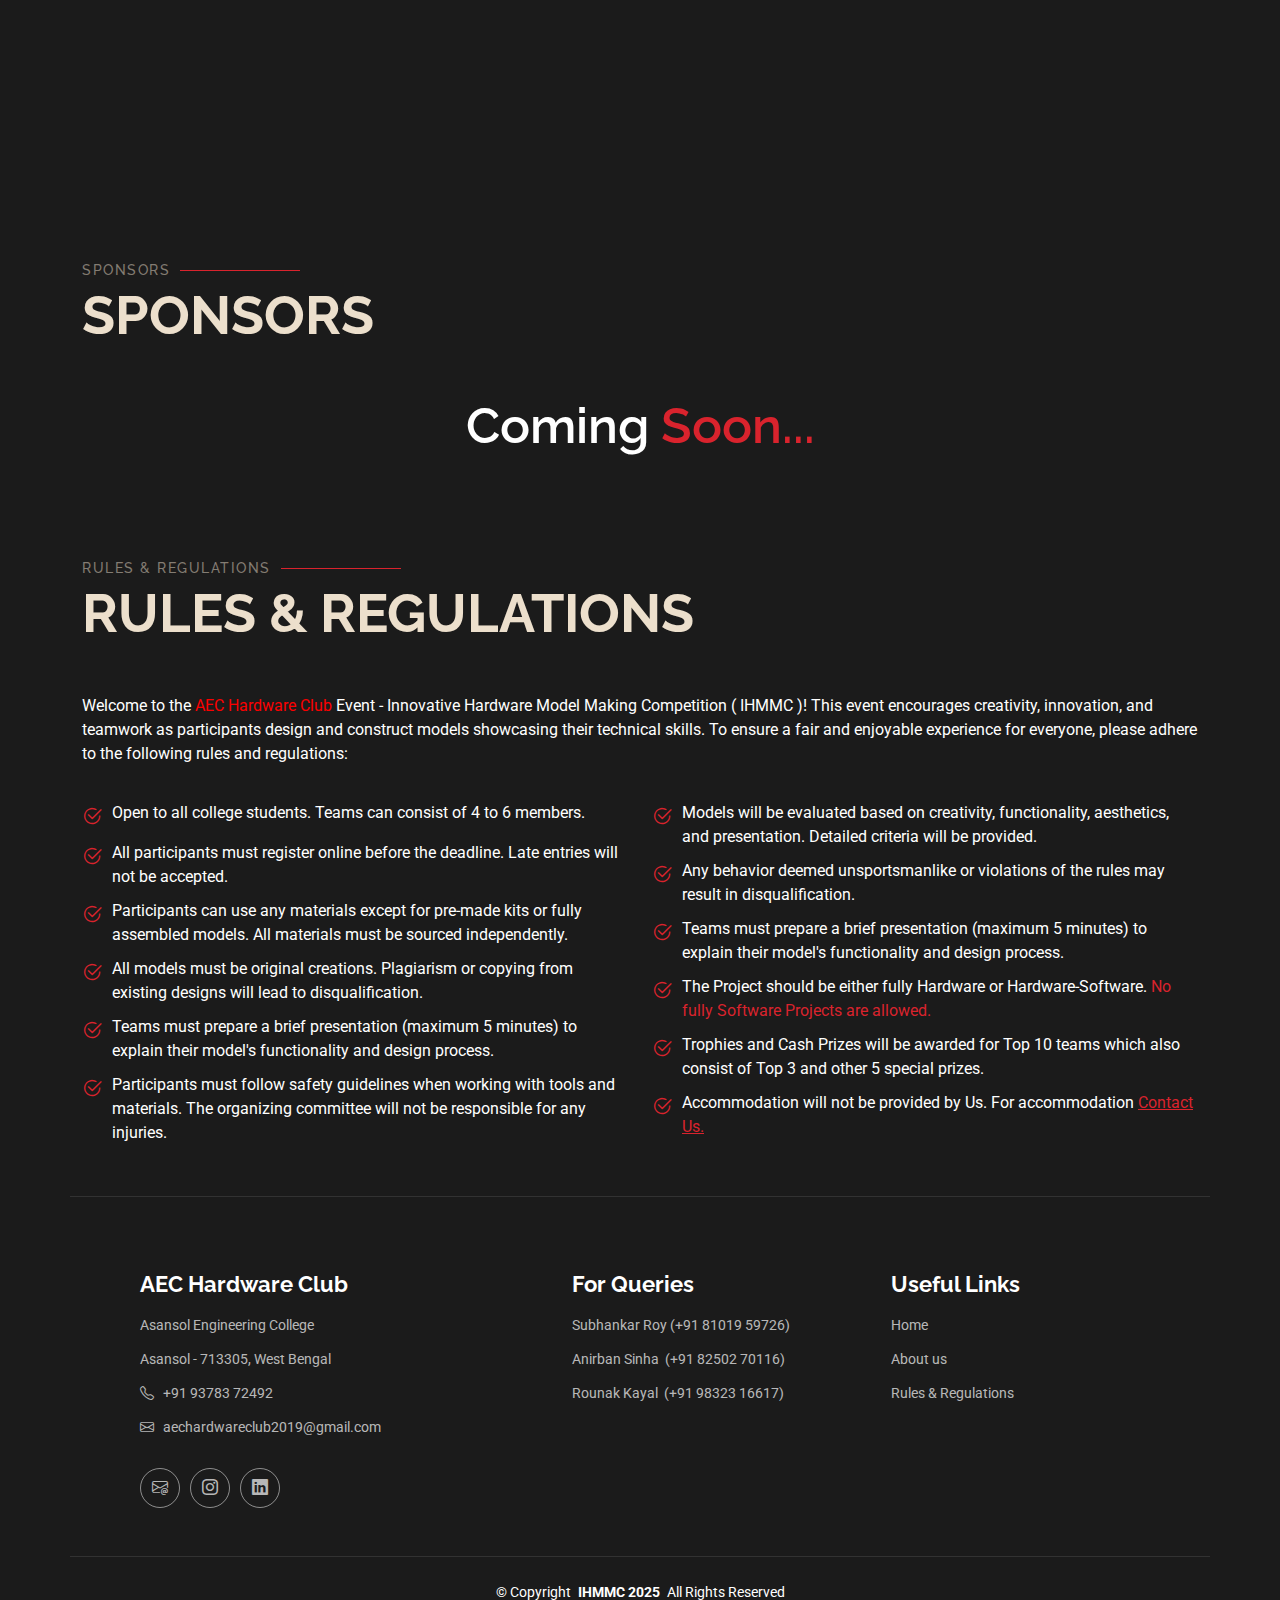
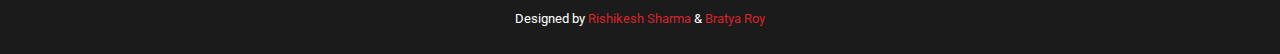
==== commit 71e117d3: "Fixed some major issues" ====
--- a/index.html
+++ b/index.html
@@ -227,7 +227,7 @@
       <!-- Section Title -->
       <div class="container section-title" data-aos="fade-up">
         <h2>About</h2>
-        <p>AEC Hardware Club<br></p>
+        <p>AEC HARDWARE CLUB<br></p>
       </div><!-- End Section Title -->
 
       <div class="container" data-aos="fade-up" data-aos-delay="100">
@@ -270,8 +270,9 @@
         </div>
 
       </div>
-
-      <div class="row stats-row gy-4 mt-5" data-aos="fade-up" data-aos-delay="500">
+      <div class="container section-title mt-2" data-aos="fade-up">
+        <p>Our journey so far<br></p>
+      <div class="row stats-row gy-4 mt-1" data-aos="fade-up" data-aos-delay="500">
         <div class="col-lg-3 col-md-6">
           <div class="stat-item">
             <div class="stat-icon">
@@ -279,7 +280,7 @@
               <i class="bi bi-person"></i>
             </div>
             <div class="stat-content">
-              <h4><span data-purecounter-start="0" data-purecounter-end="1100" data-purecounter-duration="1" class="purecounter"></span>+</h4>
+              <h4><span data-purecounter-start="0" data-purecounter-end="2300" data-purecounter-duration="1" class="purecounter"></span>+</h4>
               <p class="mb-0">Participants</p>
             </div>
           </div>
@@ -291,7 +292,7 @@
               <i class="bi bi-airplane-engines"></i>
             </div>
             <div class="stat-content">
-              <h4><span data-purecounter-start="0" data-purecounter-end="250" data-purecounter-duration="1" class="purecounter"></span>+</h4>
+              <h4><span data-purecounter-start="0" data-purecounter-end="350" data-purecounter-duration="1" class="purecounter"></span>+</h4>
               <p class="mb-0">Projects</p>
             </div>
           </div>
@@ -814,7 +815,7 @@
       <!-- Section Title -->
       <div class="container section-title" >
         <h2>Rules & Regulations</h2>
-        <p>Rules & Regulations<br></p>
+        <p>RULES & REGULATIONS<br></p>
       </div><!-- End Section Title -->
 
       <div class="container"  >
@@ -862,38 +863,45 @@
 
   <footer id="footer" class="footer dark-background">
 
+    
+
     <div class="container footer-top">
-      <div class="row gy-4 footer-flex" style="display: flex;">
+      <div class="row gy-4 p-4 footer-flex" style="display: flex;">
+        
         <div class="col-lg-4 col-md-6 footer-about">
-          <a href="index.html" class="logo d-flex align-items-center">
+          <!-- <a href="index.html" class="logo d-flex align-items-center">
             <span class="sitename">AEC Hardware Club</span>
-          </a>
-          <div class="footer-contact pt-3">
-            <p>Asansol Engineering College</p>
+          </a> -->
+          <h4 style="font-size: 22px;">AEC Hardware Club</h4>
+          <ul>
+            <li><a href="http://www.aecwb.edu.in/" target="_blank">Asansol Engineering College</a></li>
+            <li><a href="#">Asansol - 713305, West Bengal</a></li>
+            <li><a href="tel:+919378372492"><i class="bi bi-telephone"></i> &nbsp; +91 93783 72492</a></li>
+            <li><a href="mailto:aechardwareclub2019@gmail.com?subject=Inquiry&body=Hello%20there!%0A%0AI%20would%20like%20to%20ask%20about%20..." target="_blank"><i class="bi bi-envelope"></i> &nbsp; aechardwareclub2019@gmail.com</a></li>
+            <!-- <p>Asansol Engineering College</p>
             <p>Asansol - 713305, West Bengal</p>
             <p class="mt-3"><strong>Phone:</strong> <span>+91 93783 72492</span></p>
-            <p><strong>Email:</strong> <span>aechardwareclub2019@gmail.com</span></p>
-          </div>
+            <p><strong>Email:</strong> <span>aechardwareclub2019@gmail.com</span></p> -->
+          </ul>
           <div class="social-links d-flex mt-4">
-            <a href="mailto:aechardwareclub2019@gmail.com"><i class="bi bi-envelope-at"></i></a>
+            <a href="mailto:aechardwareclub2019@gmail.com?subject=Inquiry&body=Hello%20there!%0A%0AI%20would%20like%20to%20ask%20about%20..."><i class="bi bi-envelope-at"></i></a>
             <!-- <a href=""><i class="bi bi-facebook"></i></a> -->
-            <a href="https://www.instagram.com/aec.hardware.club?igsh=NmozcTNwNGhzbHY1"><i class="bi bi-instagram"></i></a>
-            <a href="https://www.linkedin.com/company/aec-hardware-club/"><i class="bi bi-linkedin"></i></a>
+            <a href="https://www.instagram.com/aec.hardware.club?igsh=NmozcTNwNGhzbHY1" target="_blank"><i class="bi bi-instagram"></i></a>
+            <a href="https://www.linkedin.com/company/aec-hardware-club/" target="_blank"><i class="bi bi-linkedin"></i></a>
           </div>
         </div>
 
         <div class="col-lg-2 col-md-3 footer-links" style="width: 250px;">
           <h4 style="font-size: 22px;">For Queries</h4>
           <ul>
-            <p> Subhankar Roy  ( +91 81019 59726 )</p>
-            <p> Anirban Sinha  ( +91 82502 70116 )</p>
-            <p> Rounak Kayal  ( +91 98323 16617 )</p>
-            <!-- <li><a href="#">Terms of service</a></li> -->
-            <!-- <li><a href="#">Privacy policy</a></li> -->
+            <li><a href="https://wa.me/918101959726" target="_blank">Subhankar Roy&nbsp;(+91 81019 59726)</a></li>
+            <li><a href="https://wa.me/918250270116" target="_blank">Anirban Sinha &nbsp;(+91 82502 70116)</a></li>
+            <li><a href="https://wa.me/919832316617" target="_blank">Rounak Kayal &nbsp;(+91 98323 16617)</a></li>
           </ul>
         </div>
 
-        <div class="col-lg-2 col-md-3 footer-links">
+
+        <div class="col-lg-3 col-md-3 footer-links">
           <h4 style="font-size: 22px;">Useful Links</h4>
           <ul>
             <li><a href="#">Home</a></li>
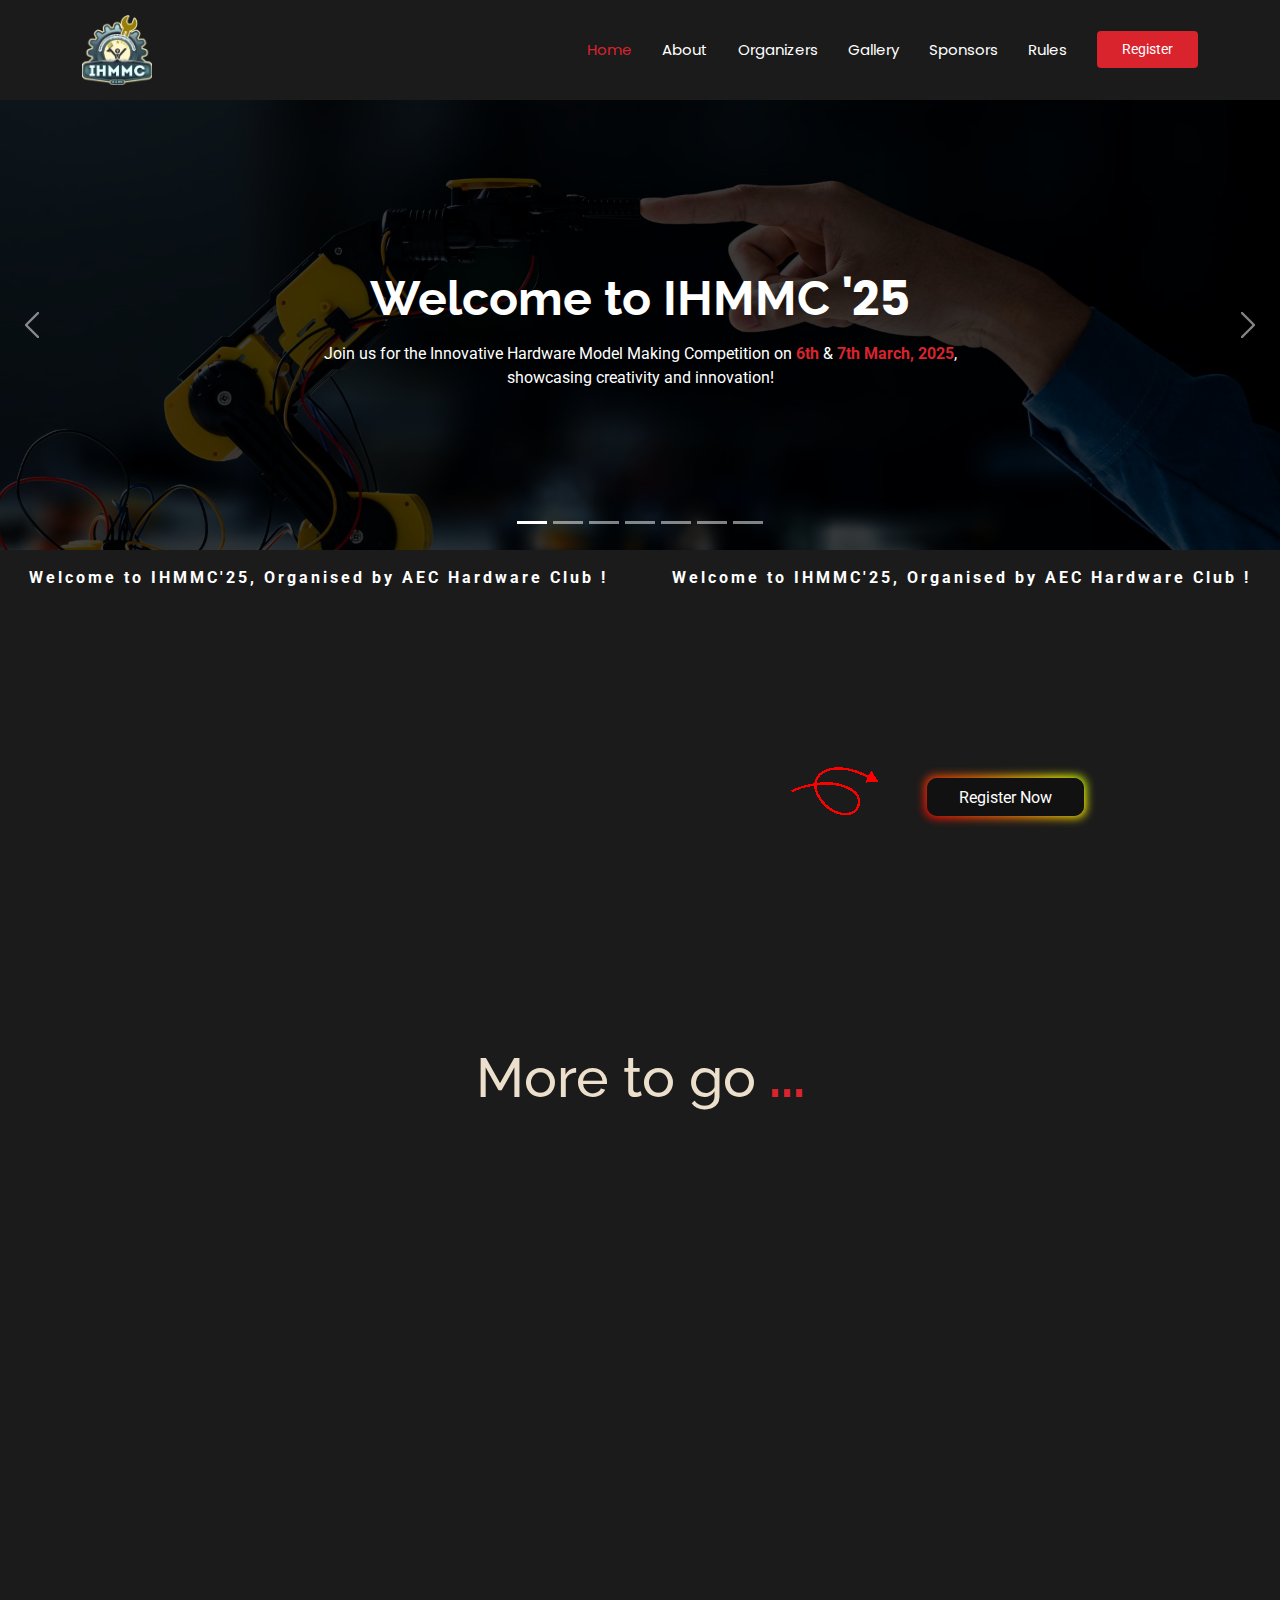
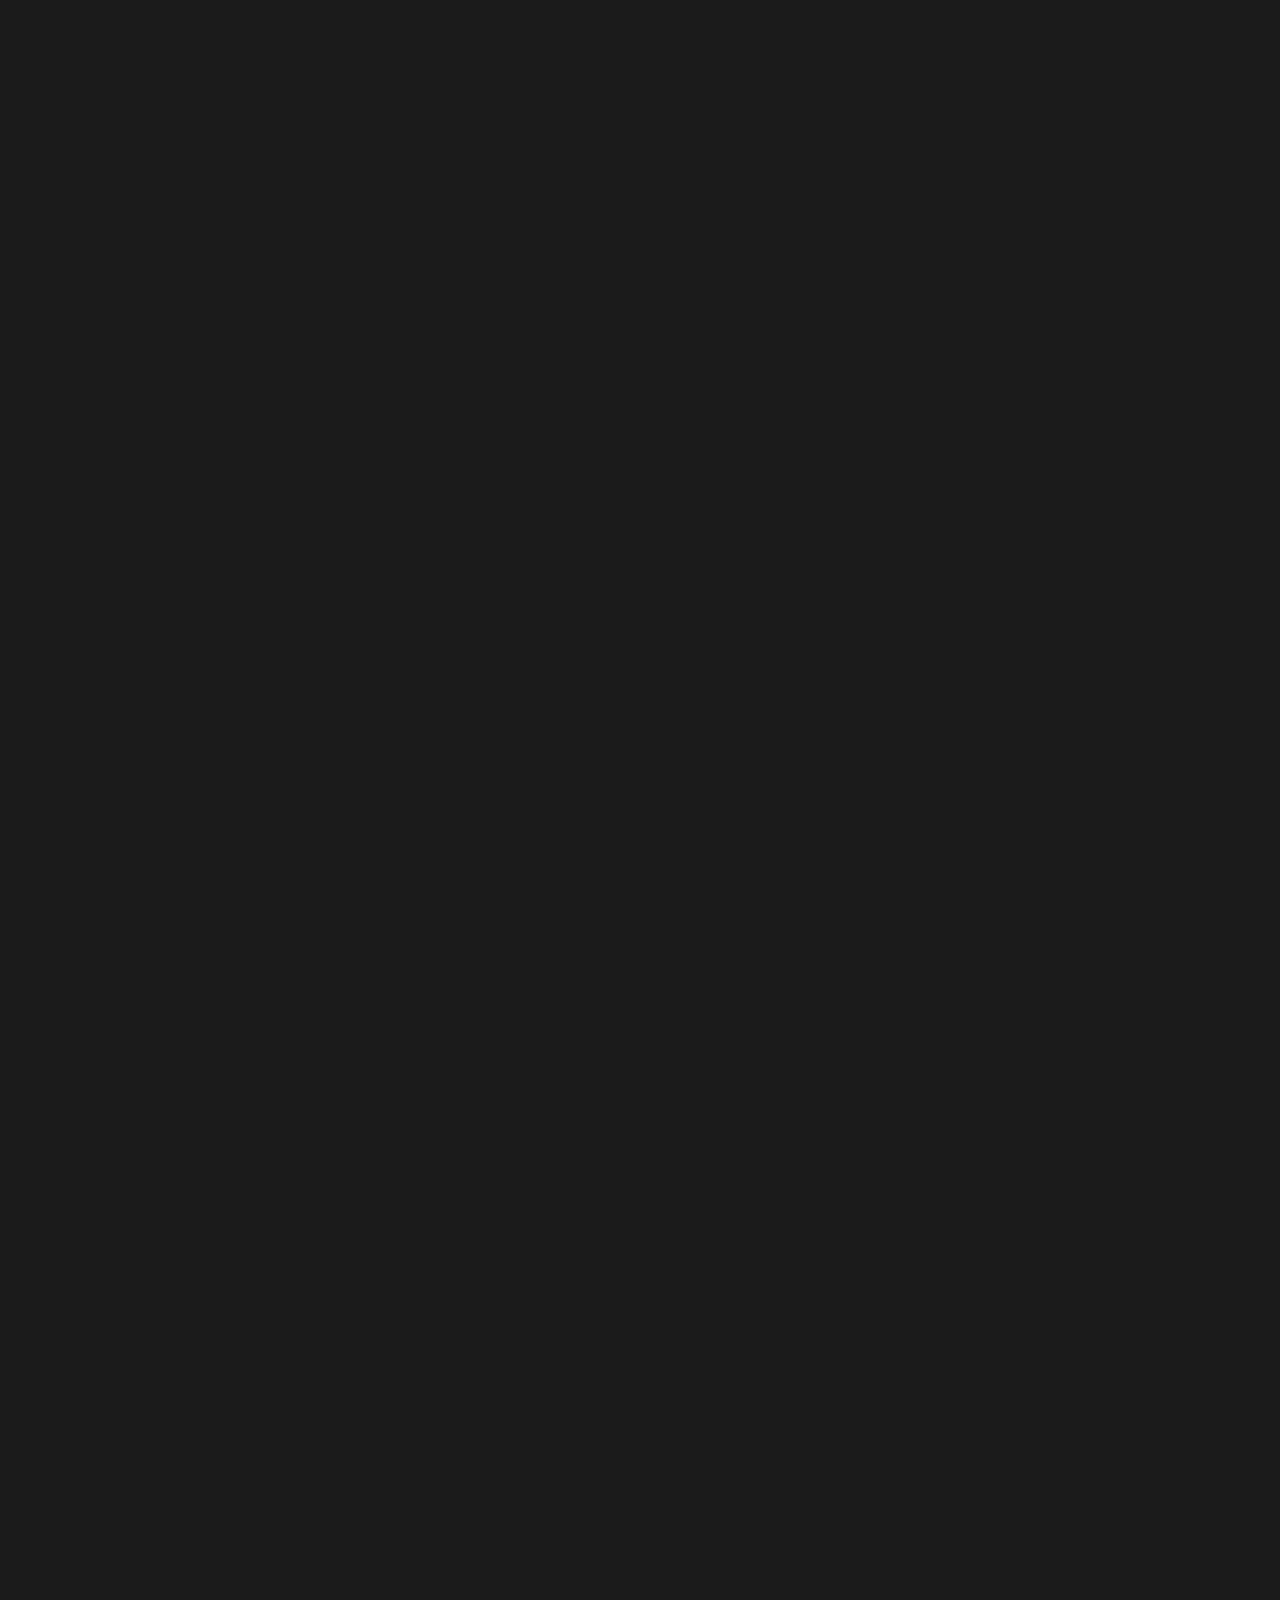
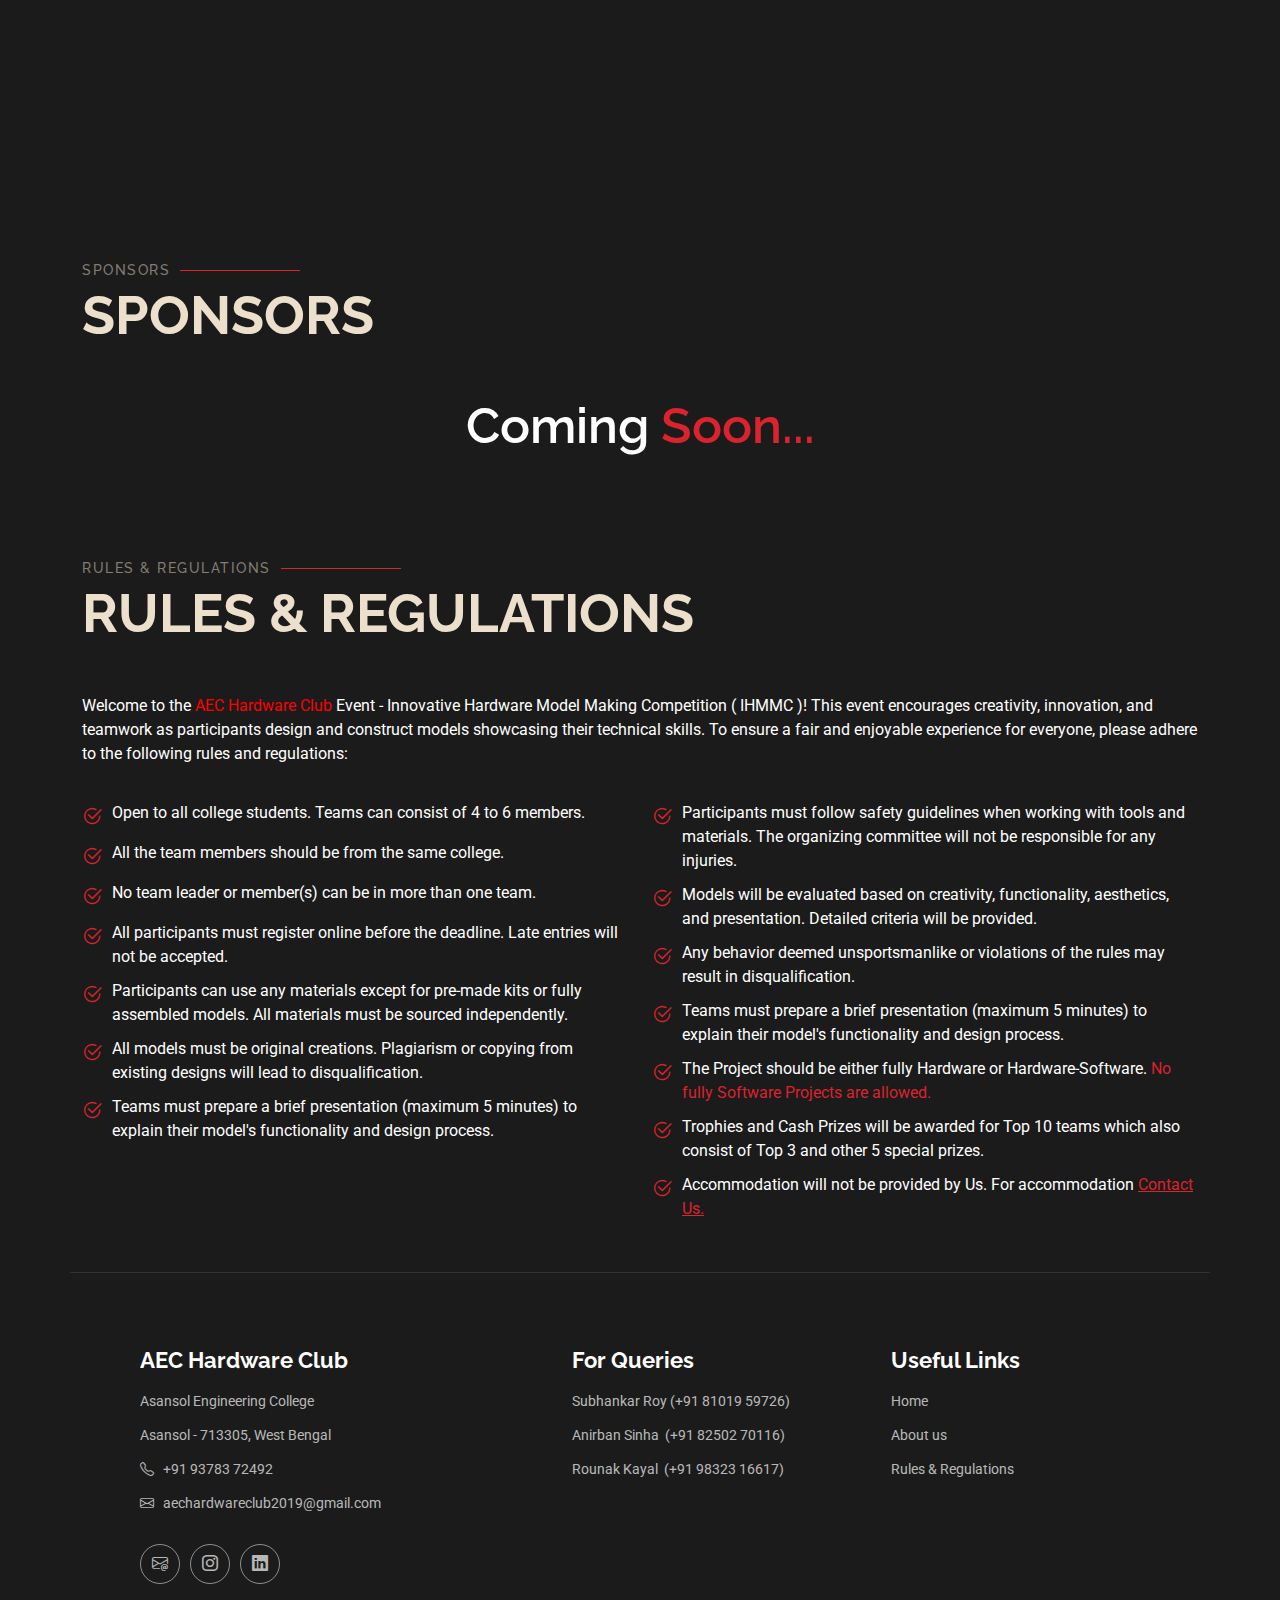
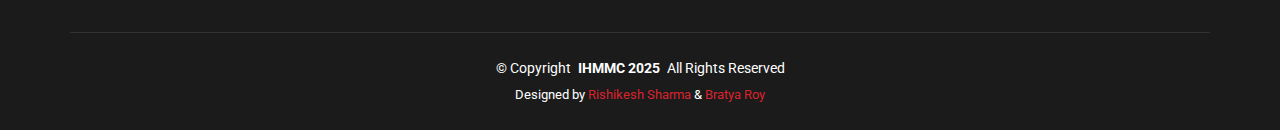
==== commit 2d590c02: "extended date" ====
--- a/index.html
+++ b/index.html
@@ -114,7 +114,7 @@
           <img src="assets/img/hero-carousel/img3.jpg" alt="">
           <div class="carousel-container">
             <h2>Registration Information</h2>
-            <p>Don't miss out! Register your team by <span>December 31, 2024</span> to secure your spot in the competition.</p>
+            <p>Don't miss out! Register your team by <span>January 20, 2025</span> to secure your spot in the competition.</p>
             <!-- <a href="#featured-services" class="btn-get-started">Get Started</a> -->
             
           </div>
@@ -736,18 +736,18 @@
           }
         </script>
         <div class="swiper-wrapper align-items-center">
-          <div class="swiper-slide"><a class="glightbox" data-gallery="images-gallery" href="assets/img/event-gallery/_DSC0084.JPG"><img src="assets/img/event-gallery/_DSC0084.JPG" class="img-fluid" alt=""></a></div>
-          <div class="swiper-slide"><a class="glightbox" data-gallery="images-gallery" href="assets/img/event-gallery/_DSC0090.JPG"><img src="assets/img/event-gallery/_DSC0090.JPG" class="img-fluid" alt=""></a></div>
-          <div class="swiper-slide"><a class="glightbox" data-gallery="images-gallery" href="assets/img/event-gallery/_DSC0111.JPG"><img src="assets/img/event-gallery/_DSC0111.JPG" class="img-fluid" alt=""></a></div>
-          <div class="swiper-slide"><a class="glightbox" data-gallery="images-gallery" href="assets/img/event-gallery/_DSC0121.JPG"><img src="assets/img/event-gallery/_DSC0121.JPG" class="img-fluid" alt=""></a></div>
-          <div class="swiper-slide"><a class="glightbox" data-gallery="images-gallery" href="assets/img/event-gallery/_DSC0124.JPG"><img src="assets/img/event-gallery/_DSC0124.JPG" class="img-fluid" alt=""></a></div>
-          <div class="swiper-slide"><a class="glightbox" data-gallery="images-gallery" href="assets/img/event-gallery/_DSC0125.JPG"><img src="assets/img/event-gallery/_DSC0125.JPG" class="img-fluid" alt=""></a></div>
-          <div class="swiper-slide"><a class="glightbox" data-gallery="images-gallery" href="assets/img/event-gallery/_DSC0126.JPG"><img src="assets/img/event-gallery/_DSC0126.JPG" class="img-fluid" alt=""></a></div>
-          <div class="swiper-slide"><a class="glightbox" data-gallery="images-gallery" href="assets/img/event-gallery/_DSC0134.JPG"><img src="assets/img/event-gallery/_DSC0134.JPG" class="img-fluid" alt=""></a></div>
-          <div class="swiper-slide"><a class="glightbox" data-gallery="images-gallery" href="assets/img/event-gallery/_DSC0695.JPG"><img src="assets/img/event-gallery/_DSC0695.JPG" class="img-fluid" alt=""></a></div>
-          <div class="swiper-slide"><a class="glightbox" data-gallery="images-gallery" href="assets/img/event-gallery/_DSC0828.JPG"><img src="assets/img/event-gallery/_DSC0828.JPG" class="img-fluid" alt=""></a></div>
-          <div class="swiper-slide"><a class="glightbox" data-gallery="images-gallery" href="assets/img/event-gallery/_DSC1006.JPG"><img src="assets/img/event-gallery/_DSC1006.JPG" class="img-fluid" alt=""></a></div>
-          <div class="swiper-slide"><a class="glightbox" data-gallery="images-gallery" href="assets/img/event-gallery/_DSC1024.JPG"><img src="assets/img/event-gallery/_DSC1024.JPG" class="img-fluid" alt=""></a></div>
+          <div class="swiper-slide"><a class="glightbox" data-gallery="images-gallery" href="assets/img/event-gallery/DSC0084.JPG"><img src="assets/img/event-gallery/DSC0084.JPG" class="img-fluid" alt=""></a></div>
+          <div class="swiper-slide"><a class="glightbox" data-gallery="images-gallery" href="assets/img/event-gallery/DSC0090.JPG"><img src="assets/img/event-gallery/DSC0090.JPG" class="img-fluid" alt=""></a></div>
+          <div class="swiper-slide"><a class="glightbox" data-gallery="images-gallery" href="assets/img/event-gallery/DSC0111.JPG"><img src="assets/img/event-gallery/DSC0111.JPG" class="img-fluid" alt=""></a></div>
+          <div class="swiper-slide"><a class="glightbox" data-gallery="images-gallery" href="assets/img/event-gallery/DSC0121.JPG"><img src="assets/img/event-gallery/DSC0121.JPG" class="img-fluid" alt=""></a></div>
+          <div class="swiper-slide"><a class="glightbox" data-gallery="images-gallery" href="assets/img/event-gallery/DSC0124.JPG"><img src="assets/img/event-gallery/DSC0124.JPG" class="img-fluid" alt=""></a></div>
+          <div class="swiper-slide"><a class="glightbox" data-gallery="images-gallery" href="assets/img/event-gallery/DSC0125.JPG"><img src="assets/img/event-gallery/DSC0125.JPG" class="img-fluid" alt=""></a></div>
+          <div class="swiper-slide"><a class="glightbox" data-gallery="images-gallery" href="assets/img/event-gallery/DSC0126.JPG"><img src="assets/img/event-gallery/DSC0126.JPG" class="img-fluid" alt=""></a></div>
+          <div class="swiper-slide"><a class="glightbox" data-gallery="images-gallery" href="assets/img/event-gallery/DSC0134.JPG"><img src="assets/img/event-gallery/DSC0134.JPG" class="img-fluid" alt=""></a></div>
+          <div class="swiper-slide"><a class="glightbox" data-gallery="images-gallery" href="assets/img/event-gallery/DSC0695.JPG"><img src="assets/img/event-gallery/DSC0695.JPG" class="img-fluid" alt=""></a></div>
+          <div class="swiper-slide"><a class="glightbox" data-gallery="images-gallery" href="assets/img/event-gallery/DSC0828.JPG"><img src="assets/img/event-gallery/DSC0828.JPG" class="img-fluid" alt=""></a></div>
+          <div class="swiper-slide"><a class="glightbox" data-gallery="images-gallery" href="assets/img/event-gallery/DSC1006.JPG"><img src="assets/img/event-gallery/DSC1006.JPG" class="img-fluid" alt=""></a></div>
+          <div class="swiper-slide"><a class="glightbox" data-gallery="images-gallery" href="assets/img/event-gallery/DSC1024.JPG"><img src="assets/img/event-gallery/DSC1024.JPG" class="img-fluid" alt=""></a></div>
         </div>
         <div class="swiper-pagination"></div>
       </div>
@@ -827,22 +827,22 @@
           <div class="col-xl-6 mt-0" style="margin-top: 0px; ">
             <ul>
               <li><i class="bi bi-check2-circle"></i> <span> Open to all college students. Teams can consist of 4 to 6 members.</span></li>
+              <li><i class="bi bi-check2-circle"></i> <span> All the team members should be from the same college.</span></li>
+              <li><i class="bi bi-check2-circle"></i> <span> No team leader or member(s) can be in more than one team.</span></li>
               <li><i class="bi bi-check2-circle"></i> <span>All participants must register online before the deadline. Late entries will not be accepted.</span></li>
               <!-- <li><i class="bi bi-check2-circle"></i> <span>Models should align with the specified theme, which will be announced prior to the competition.</span></li> -->
               <li><i class="bi bi-check2-circle"></i> <span>Participants can use any materials except for pre-made kits or fully assembled models. All materials must be sourced independently.</span></li>
               <li><i class="bi bi-check2-circle"></i> <span>All models must be original creations. Plagiarism or copying from existing designs will lead to disqualification.</span></li>
               <li><i class="bi bi-check2-circle"></i> <span>Teams must prepare a brief presentation (maximum 5 minutes) to explain their model's functionality and design process.</span></li>
-              <li><i class="bi bi-check2-circle"></i> <span>Participants must follow safety guidelines when working with tools and materials. The organizing committee will not be responsible for any injuries.</span></li>
             </ul>
           </div>
 
           <div class="col-xl-6 mt-0" style="margin-top: 0px; ">
             <ul>
+              <li><i class="bi bi-check2-circle"></i> <span>Participants must follow safety guidelines when working with tools and materials. The organizing committee will not be responsible for any injuries.</span></li>
               <li><i class="bi bi-check2-circle"></i> <span> Models will be evaluated based on creativity, functionality, aesthetics, and presentation. Detailed criteria will be provided.</span></li>
-              
               <li><i class="bi bi-check2-circle"></i> <span>Any behavior deemed unsportsmanlike or violations of the rules may result in disqualification.</span></li>
-              <li><i class="bi bi-check2-circle"></i> <span> Teams must prepare a brief presentation (maximum 5 minutes) to explain their model's functionality and design process.
-              </span></li>
+              <li><i class="bi bi-check2-circle"></i> <span> Teams must prepare a brief presentation (maximum 5 minutes) to explain their model's functionality and design process.</span></li>
               <li><i class="bi bi-check2-circle"></i> <span>The Project should be either fully Hardware or Hardware-Software. <span style="color: #D9232D;">No fully Software Projects are allowed.</span></span></li>
               <li><i class="bi bi-check2-circle"></i> <span>Trophies and Cash Prizes will be awarded for Top 10 teams which also consist of Top 3 and other 5 special prizes.</span></li>
               <li><i class="bi bi-check2-circle"></i> <span>Accommodation will not be provided by Us. For accommodation <a href="mailto:aechardwareclub2019@gmail.com?subject=Inquiry&body=Hello%20there!%0A%0AI%20would%20like%20to%20ask%20about%20..."><span style="color: #D9232D; text-decoration: underline;">Contact Us.</span></span></a></li>
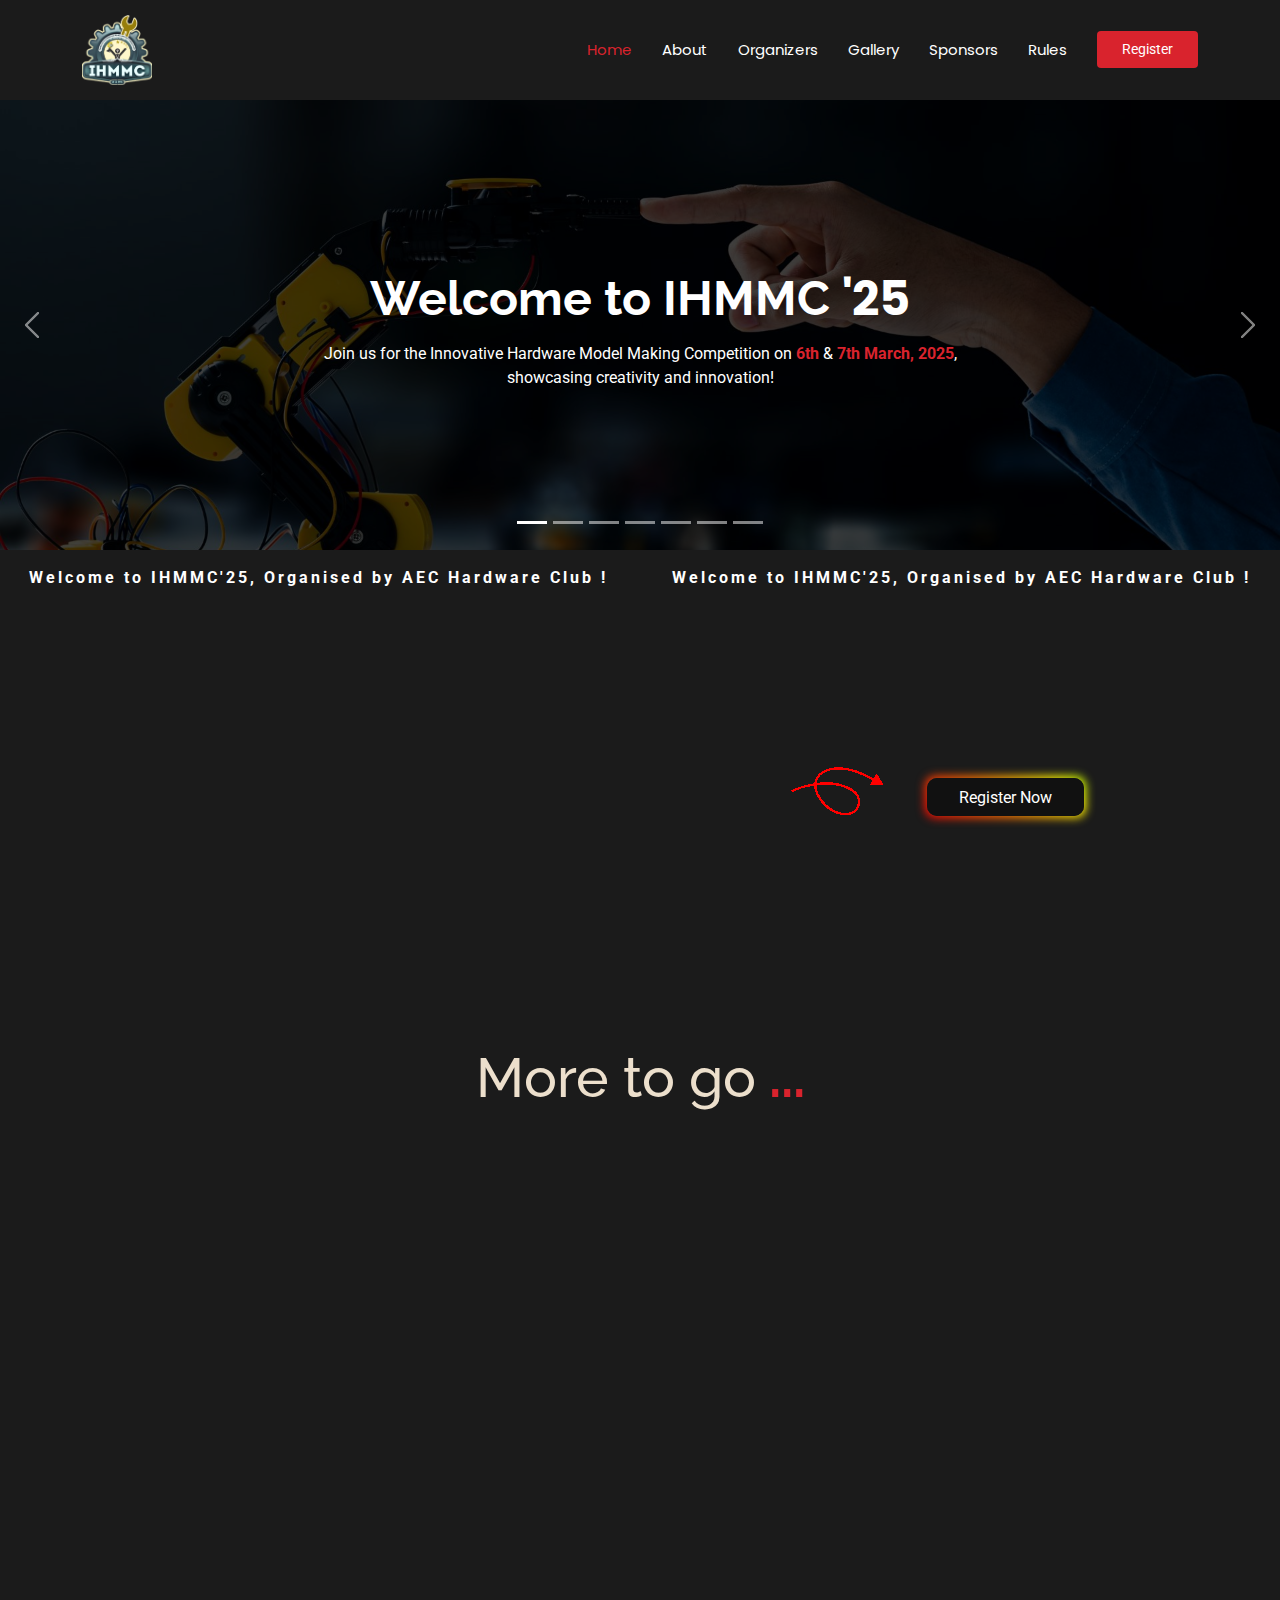
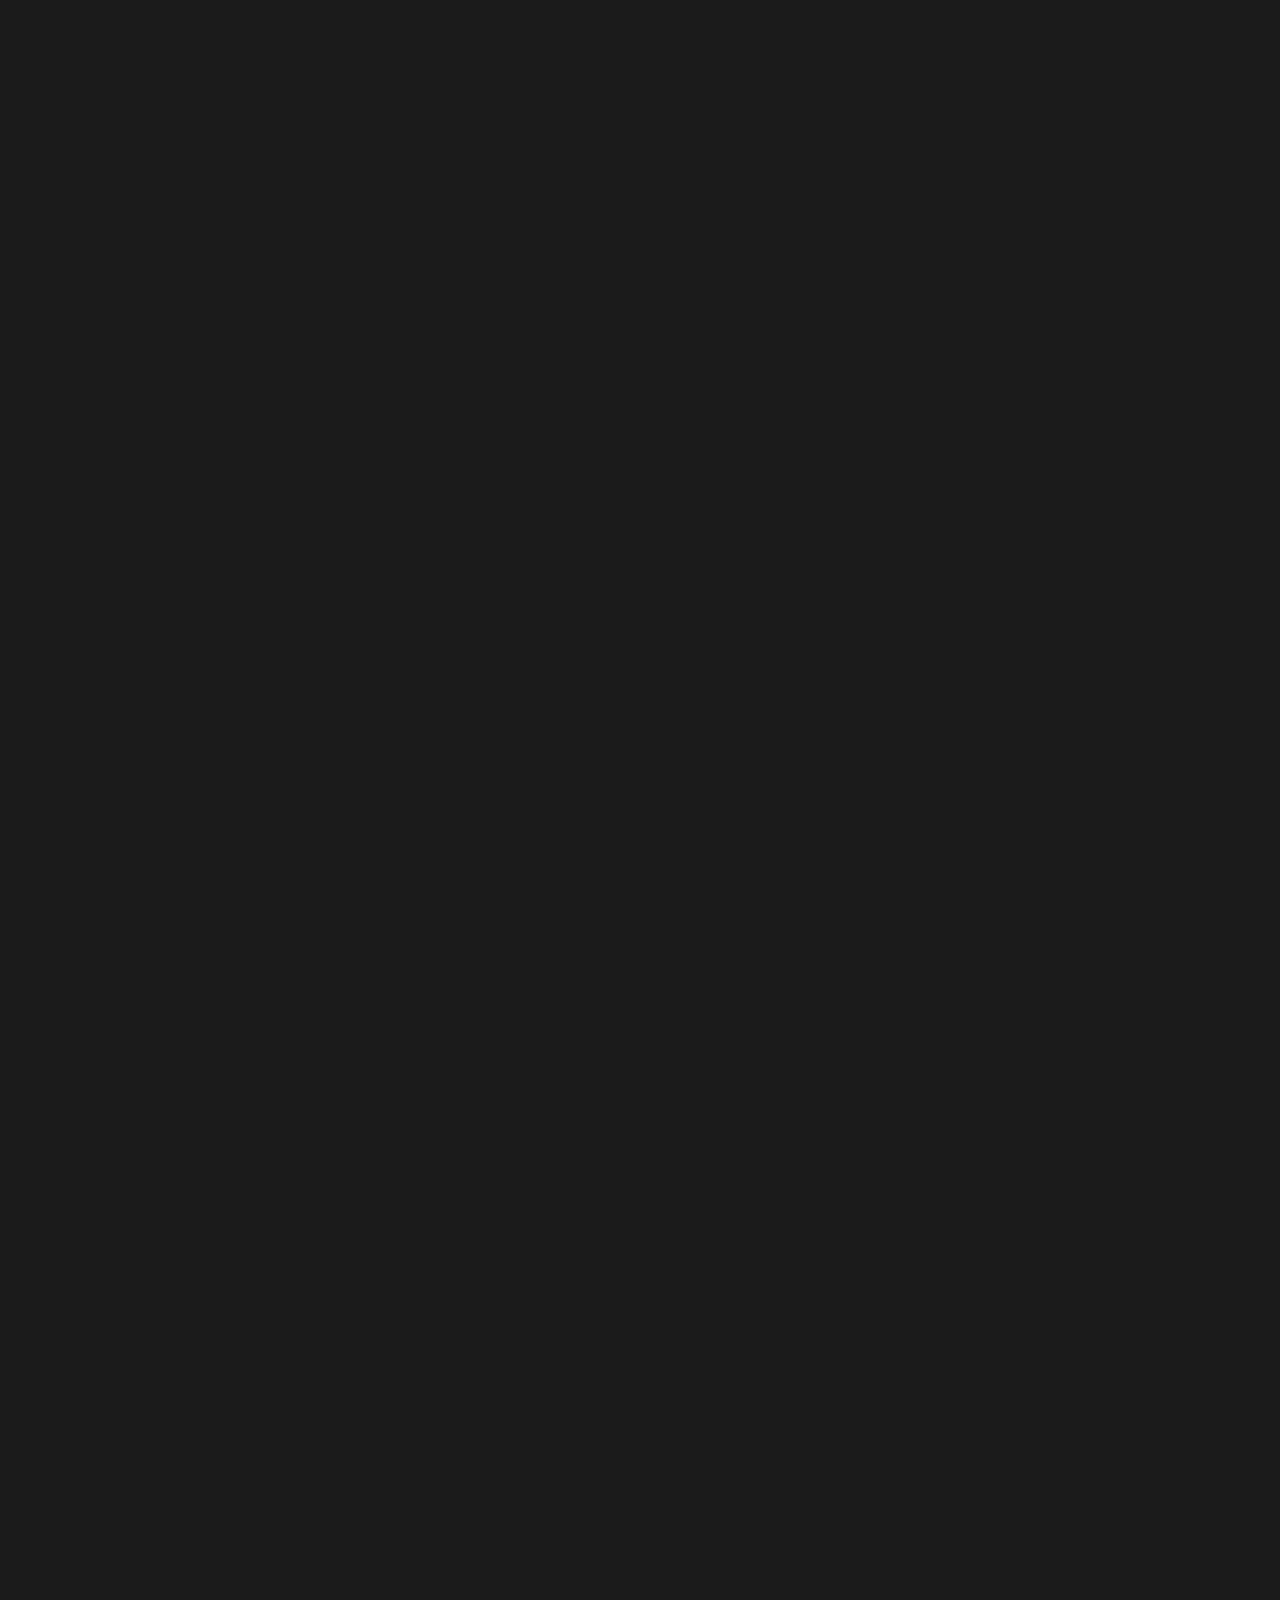
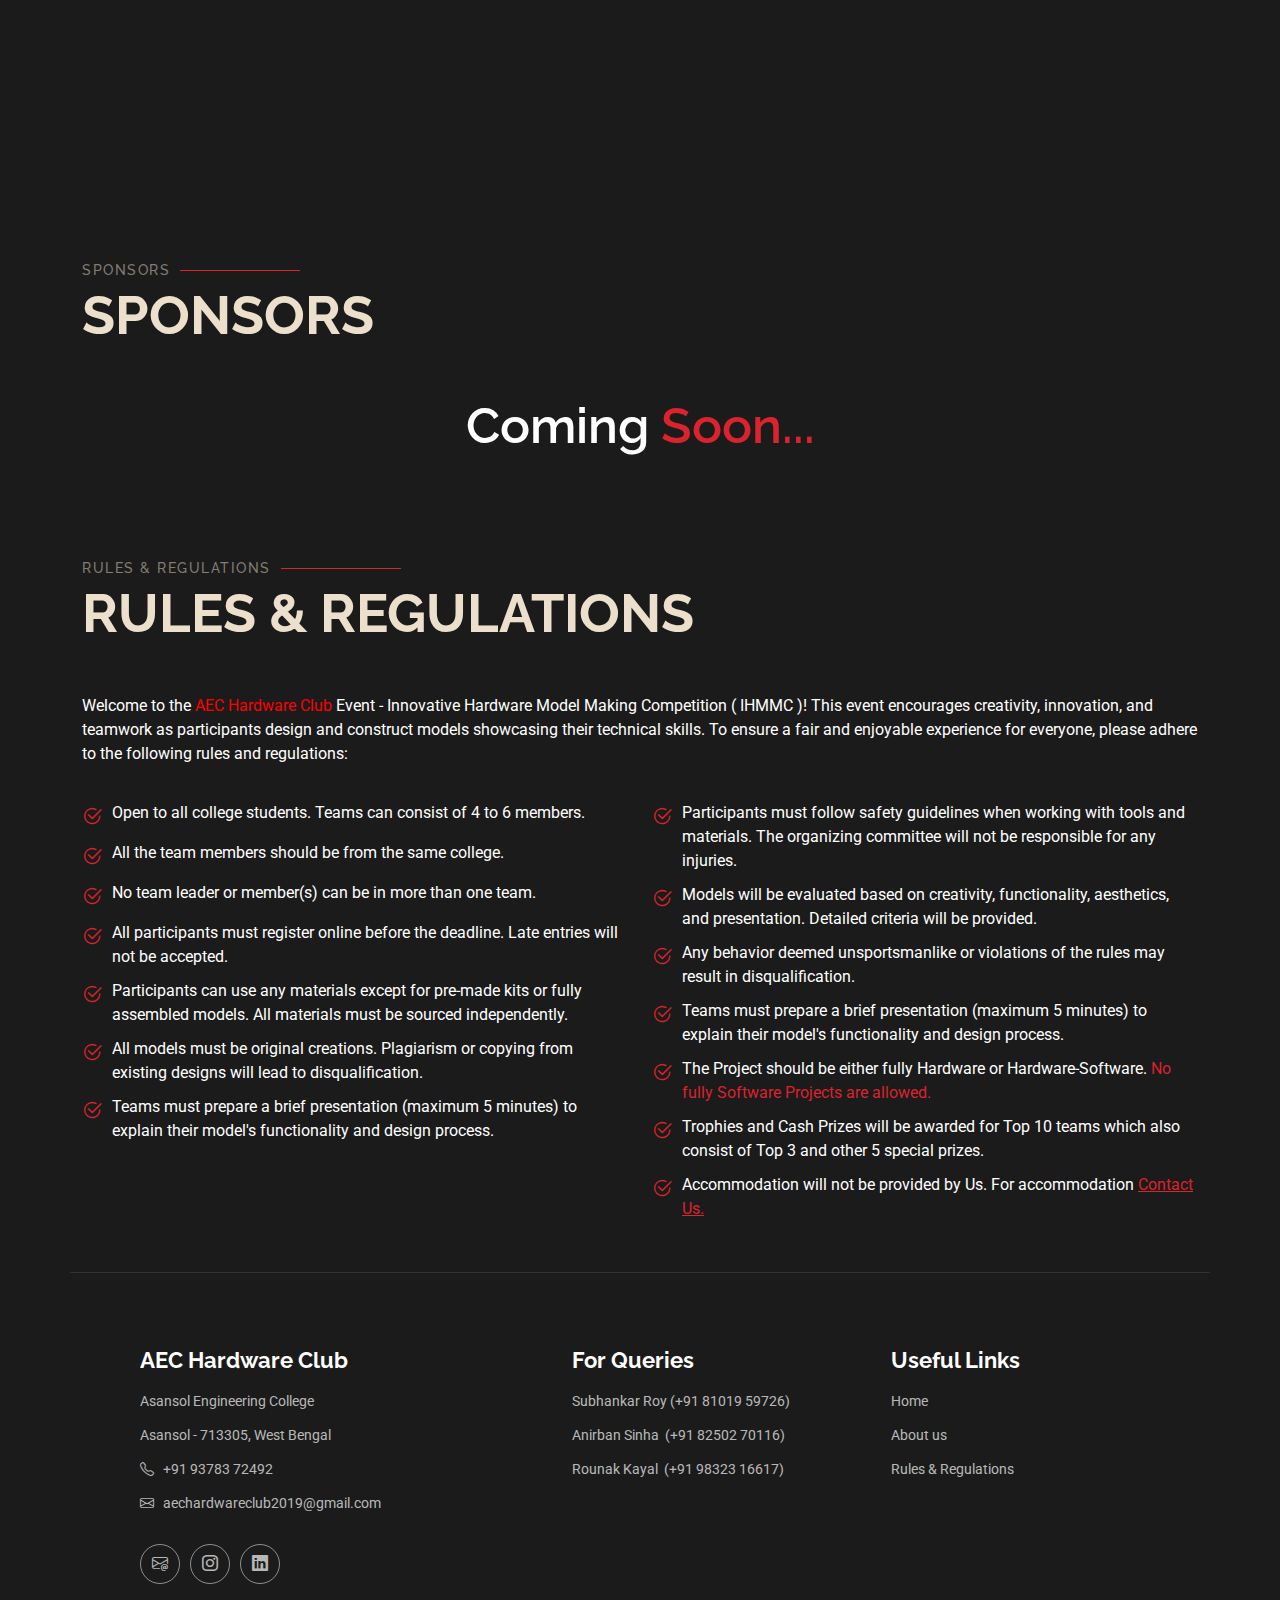
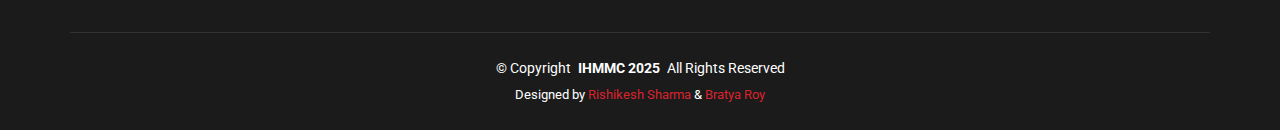
==== commit 0af2c609: "registration closed" ====
--- a/index.html
+++ b/index.html
@@ -72,7 +72,7 @@
         <i class="mobile-nav-toggle d-xl-none bi bi-list"></i>
       </nav>
 
-      <a class="btn-getstarted" href="form.html">Register</a>
+      <a class="btn-getstarted" href="closed.html">Register</a>
 
     </div>
   </header>
@@ -207,7 +207,7 @@
       </div>
       <div class="register">
         <img src="assets/img/G5bYnp7WzA.gif" alt="">
-        <a class="button-85" href="form.html">Register Now</a>
+        <a class="button-85" href="closed.html">Register Now</a>
       </div>
     </section><!-- /About Section -->
 
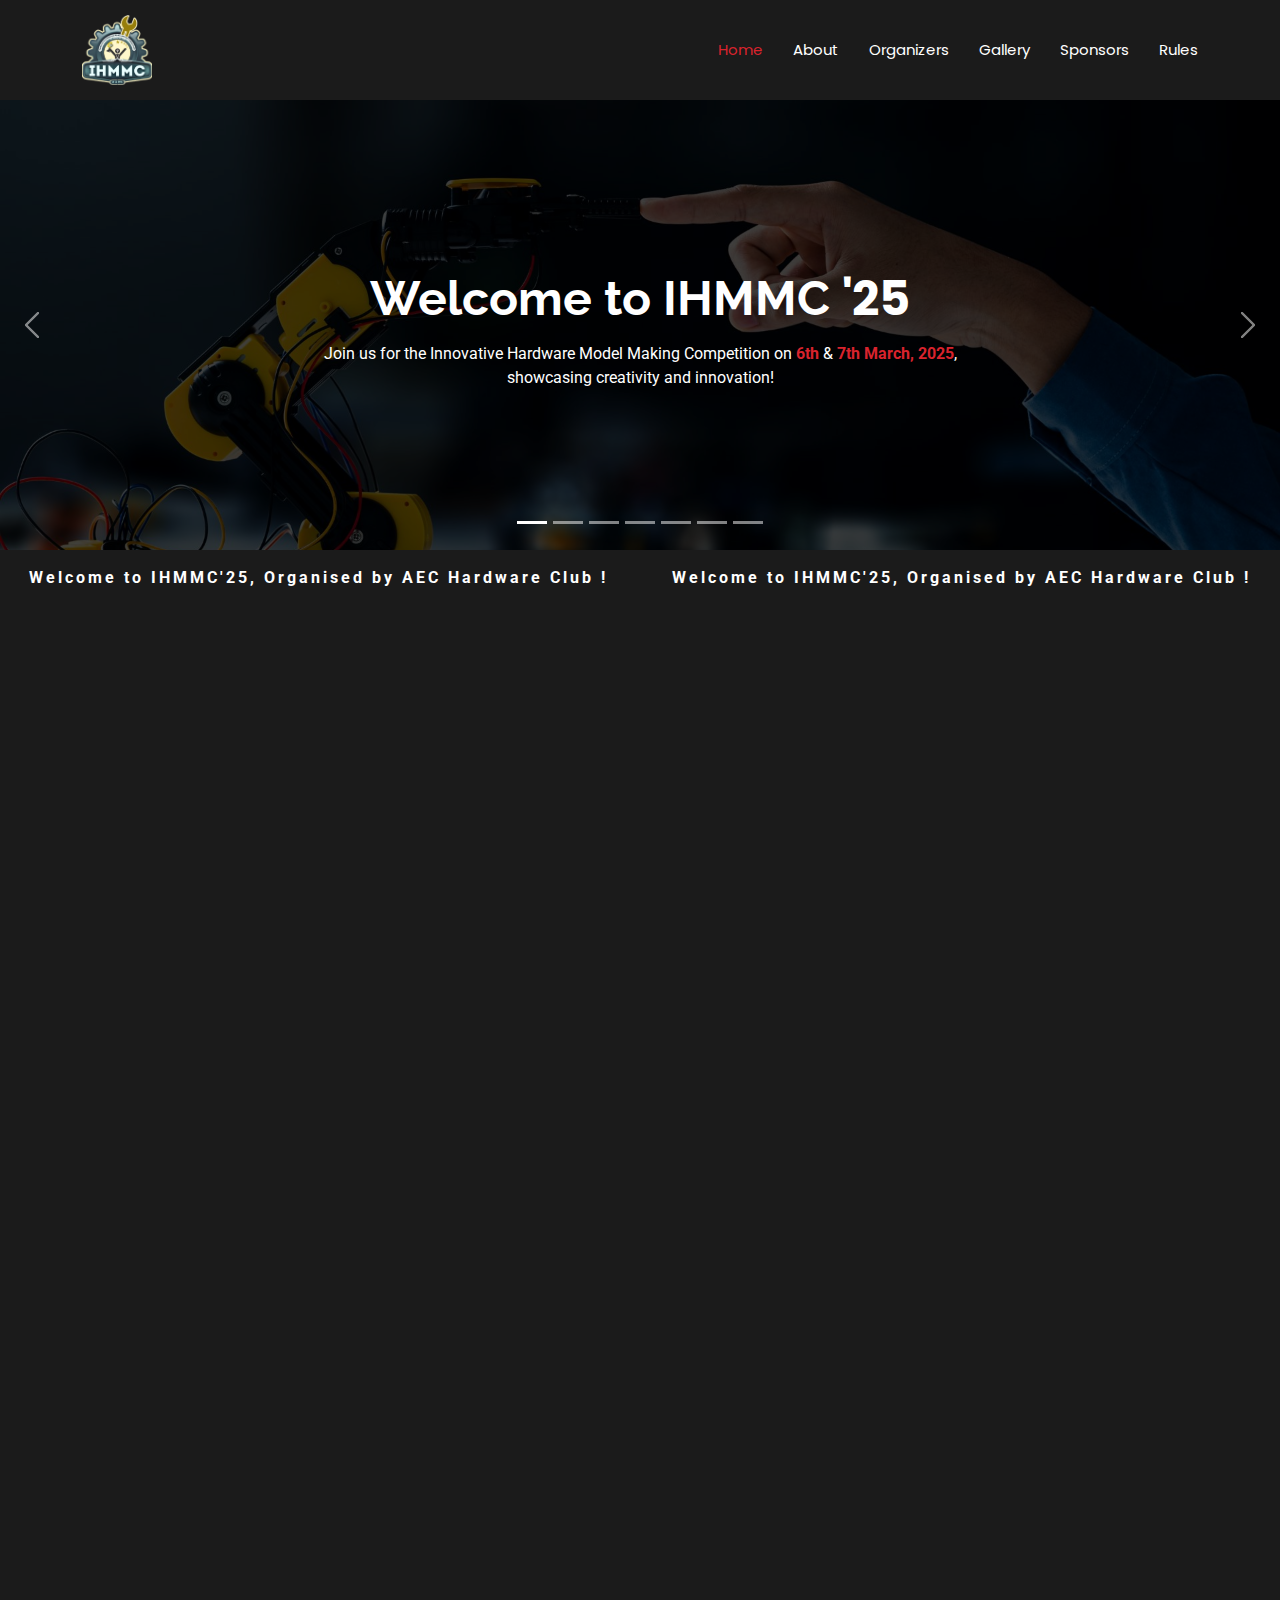
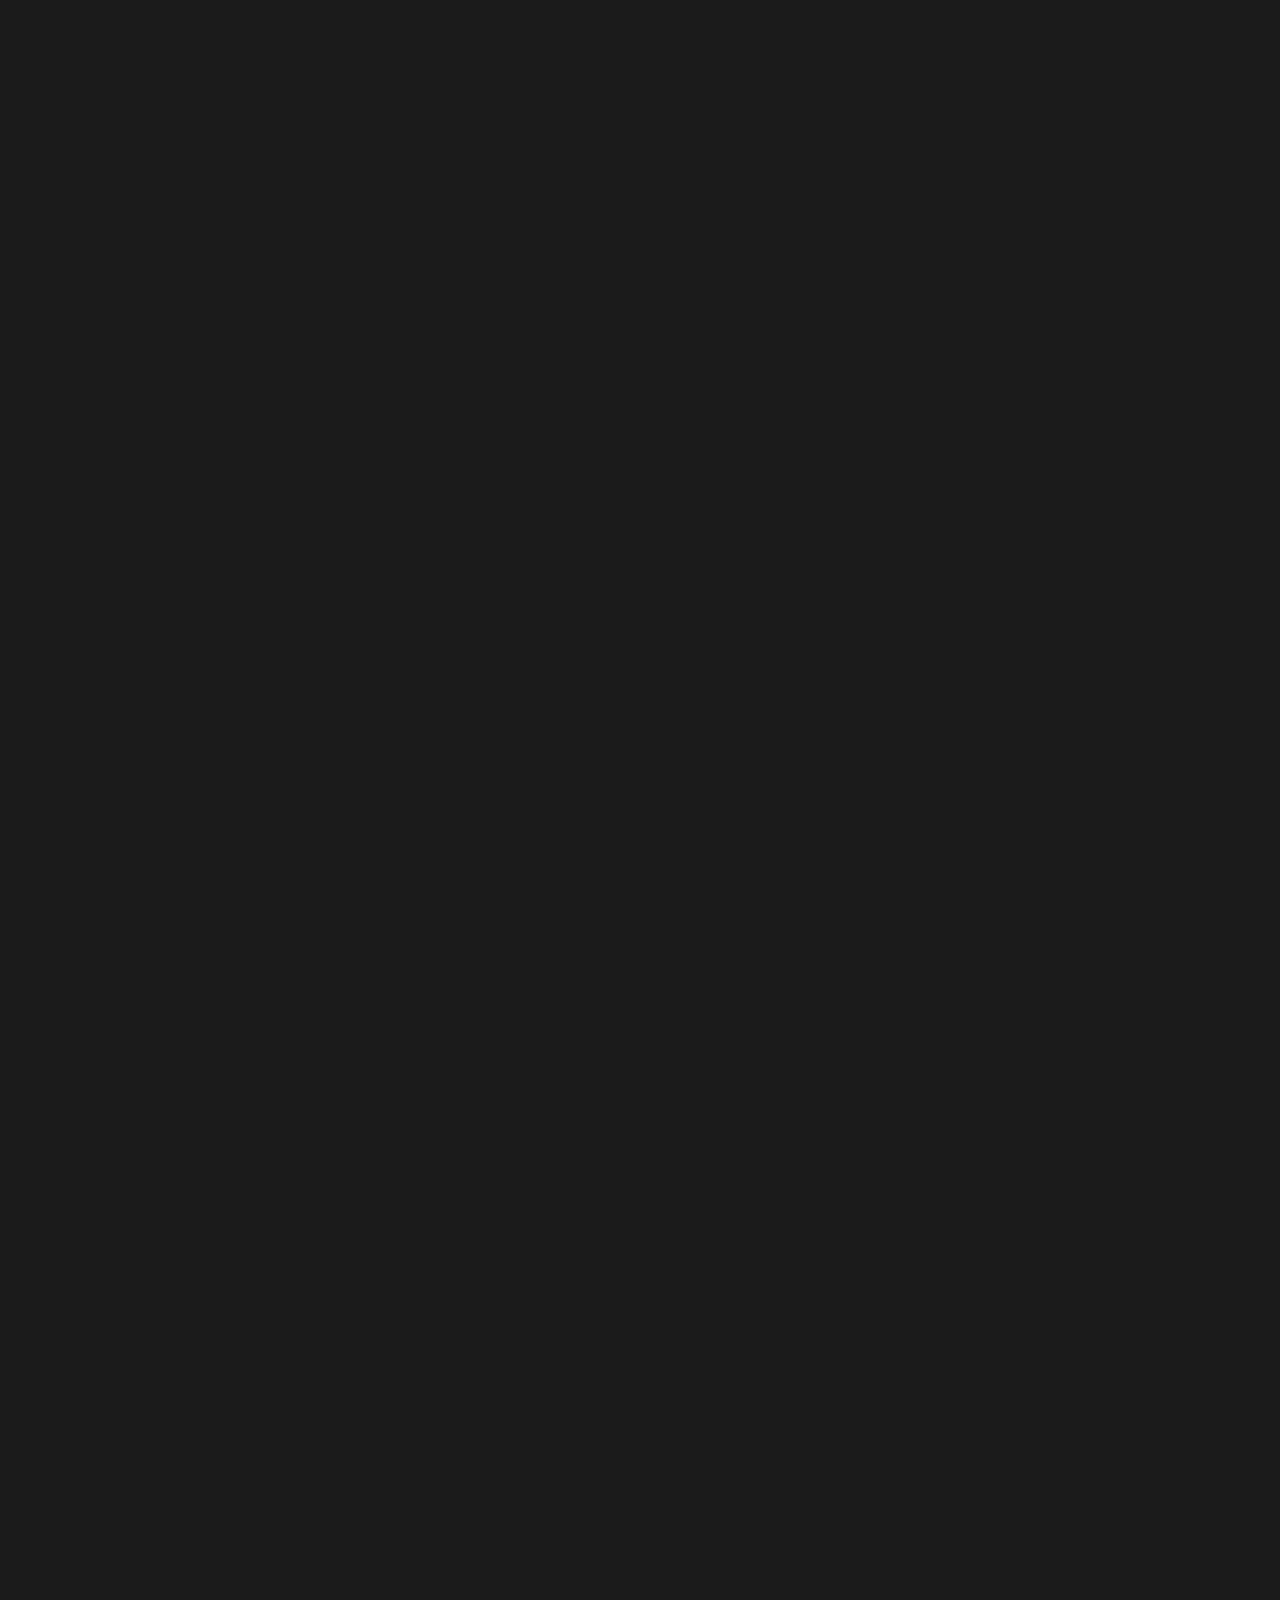
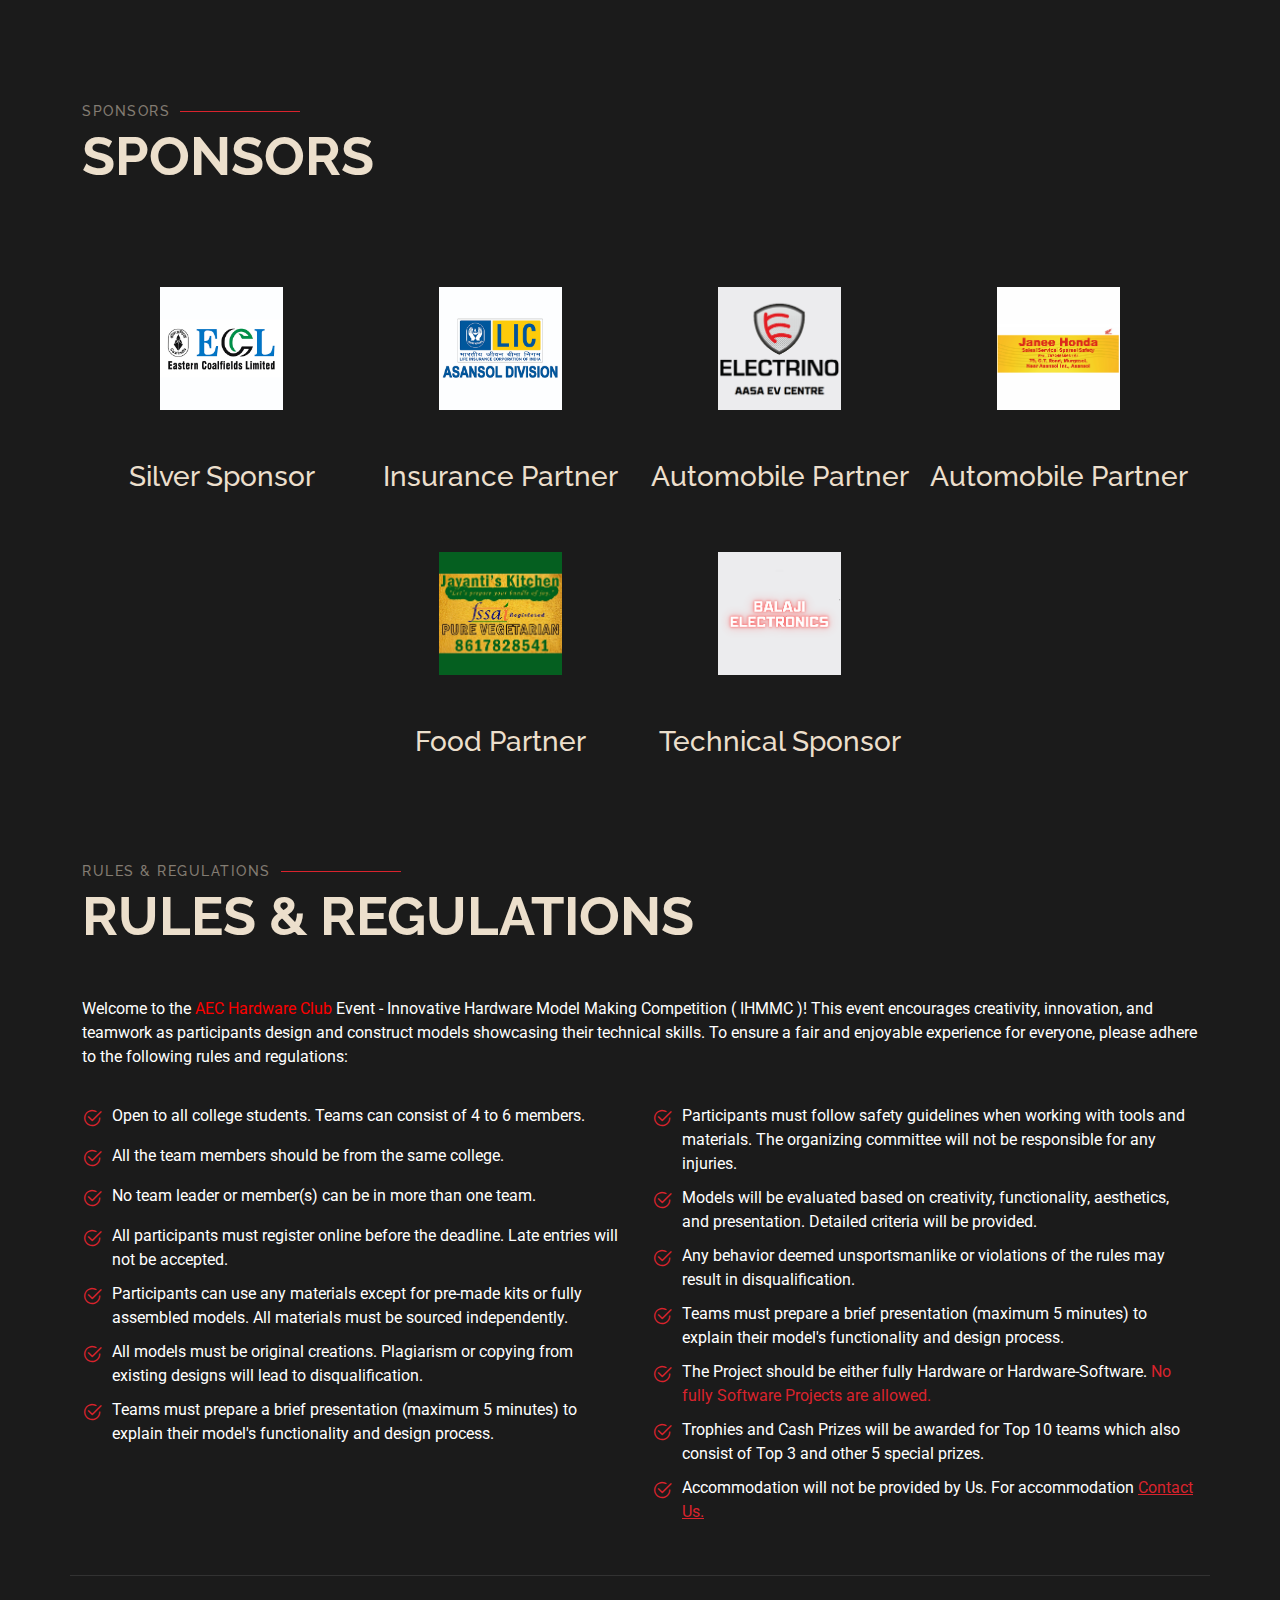
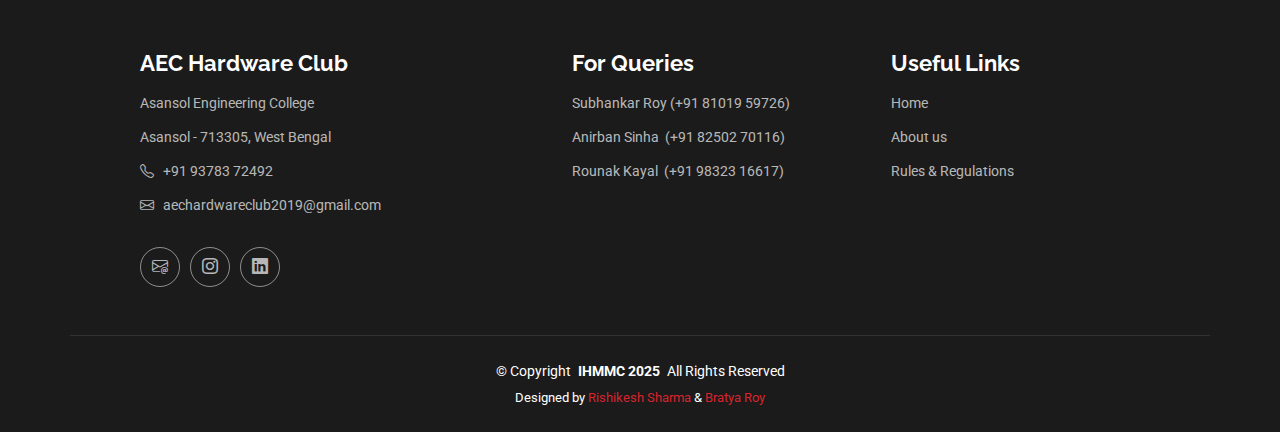
==== commit 909ffac5: "registration close and sponsor add" ====
--- a/index.html
+++ b/index.html
@@ -72,7 +72,7 @@
         <i class="mobile-nav-toggle d-xl-none bi bi-list"></i>
       </nav>
 
-      <a class="btn-getstarted" href="closed.html">Register</a>
+      <!-- <a class="btn-getstarted" href="form.html">Register</a> -->
 
     </div>
   </header>
@@ -205,20 +205,20 @@
       <div class="teaser">
         <iframe width="100%" height="100%" src="https://www.youtube.com/embed/lcIztndGxQ0" title="IHMMC&#39;25: Unleash the Innovator Within!🚀💡 | AEC Hardware Club" frameborder="0" allow="accelerometer; autoplay; clipboard-write; encrypted-media; gyroscope; picture-in-picture; web-share" referrerpolicy="strict-origin-when-cross-origin" allowfullscreen></iframe>
       </div>
-      <div class="register">
+      <!-- <div class="register">
         <img src="assets/img/G5bYnp7WzA.gif" alt="">
-        <a class="button-85" href="closed.html">Register Now</a>
-      </div>
+        <a class="button-85" href="form.html">Register Now</a>
+      </div> -->
     </section><!-- /About Section -->
 
 
     <!-- Countdown Timer -->
-    <section id="demo" class="section count-down">
+    <!-- <section id="demo" class="section count-down">
       <div class="flipdown flipdown__theme-light" id="flipdown"></div>
       <h1 class="responsive-heading">
         More to go<span style="color: #D9232D; font-weight: bolder;">&nbsp;...</span>
       </h1>
-    </section>
+    </section> -->
 
 
     <!-- About Section -->
@@ -768,42 +768,34 @@
     <div class="container"  >
 
 
-      <h4 class="sponsor-blank" style="color: #fff; font-weight: 600; display: flex; justify-content: center;">Coming&nbsp<span style="color: #D9232D;">Soon...</span></h4>
-      <!-- <div class="row g-0 clients-wrap">
+      <!-- <h4 class="sponsor-blank" style="color: #fff; font-weight: 600; display: flex; justify-content: center;">Coming&nbsp<span style="color: #D9232D;">Soon...</span></h4> -->
+      <div class="row g-0 clients-wrap">
 
         <div class="col-xl-3 col-md-4 client-logo">
-          <img src="assets/img/clients/client-1.png" class="img-fluid" alt="">
-        </div>
-
+          <img src="assets/img/sponsor/ecl.png" class="img-fluid" alt="">
+          <h3 style="color: #ECDFCC;" >Silver Sponsor</h3>
+        </div>
         <div class="col-xl-3 col-md-4 client-logo">
-          <img src="assets/img/clients/client-2.png" class="img-fluid" alt="">
-        </div>
-
+          <img src="assets/img/sponsor/lic.png" class="img-fluid" alt="">
+          <h3 style="color: #ECDFCC;" >Insurance Partner</h3>
+        </div>
         <div class="col-xl-3 col-md-4 client-logo">
-          <img src="assets/img/clients/client-3.png" class="img-fluid" alt="">
-        </div>
-
+          <img src="assets/img/sponsor/electrino.png" class="img-fluid" alt="">
+          <h3 style="color: #ECDFCC;" >Automobile Partner</h3>
+        </div>
         <div class="col-xl-3 col-md-4 client-logo">
-          <img src="assets/img/clients/client-4.png" class="img-fluid" alt="">
-        </div>
-
-        <div class="col-xl-3 col-md-4 client-logo">
-          <img src="assets/img/clients/client-5.png" class="img-fluid" alt="">
-        </div>
-
-        <div class="col-xl-3 col-md-4 client-logo">
-          <img src="assets/img/clients/client-6.png" class="img-fluid" alt="">
-        </div>
-
-        <div class="col-xl-3 col-md-4 client-logo">
-          <img src="assets/img/clients/client-7.png" class="img-fluid" alt="">
-        </div>
-
-        <div class="col-xl-3 col-md-4 client-logo">
-          <img src="assets/img/clients/client-8.png" class="img-fluid" alt="">
-        </div>
-
-      </div> -->
+          <img src="assets/img/sponsor/janee.png" class="img-fluid" alt="">
+          <h3 style="color: #ECDFCC;" >Automobile Partner</h3>
+        </div>
+        <div class="col-xl-3 col-md-4 client-logo food">
+          <img src="assets/img/sponsor/jayanti.png" class="img-fluid" alt="">
+          <h3 style="color: #ECDFCC;" >Food Partner</h3>
+        </div>
+        <div class="col-xl-3 col-md-4 client-logo balaji">
+          <img src="assets/img/sponsor/balaji.png" class="img-fluid" alt="">
+          <h3 style="color: #ECDFCC;" >Technical Sponsor</h3>
+        </div>
+      </div>
 
     </div>
 
--- a/assets/css/main.css
+++ b/assets/css/main.css
@@ -1520,17 +1520,29 @@
 .sponsors .clients-wrap {
   border-top: 1px solid color-mix(in srgb,  transparent 85%);
   border-left: 1px solid color-mix(in srgb,  transparent 85%);
+  display: flex;
+  justify-content: center;
+  align-items: center;
 }
 
 .sponsors .client-logo {
   /* background-color: var(--surface-color); */
   display: flex;
+  flex-direction: column;
   justify-content: center;
   align-items: center;
-  border-right: 1px solid color-mix(in srgb, var(--default-color), transparent 85%);
-  border-bottom: 1px solid color-mix(in srgb, var(--default-color), transparent 85%);
+  /* border: 1px solid color-mix(in srgb, #ffffff, transparent 85%); */
+  /* border-bottom: 1px solid color-mix(in srgb, var(--default-color), transparent 85%); */
   overflow: hidden;
 }
+
+/* .sponsors .food {
+  border-bottom: none;
+}
+.sponsors .balaji {
+  border-bottom: none;
+  border-right: none;
+} */
 
 .sponsors .client-logo img {
   padding: 50px;
@@ -1876,6 +1888,12 @@
 @media (max-width: 640px) {
   .clients .client-logo img {
     padding: 20px;
+  }
+}
+
+@media (max-width: 991px) {
+  .client-logo h3{
+    font-size: 1.5rem;
   }
 }
 
